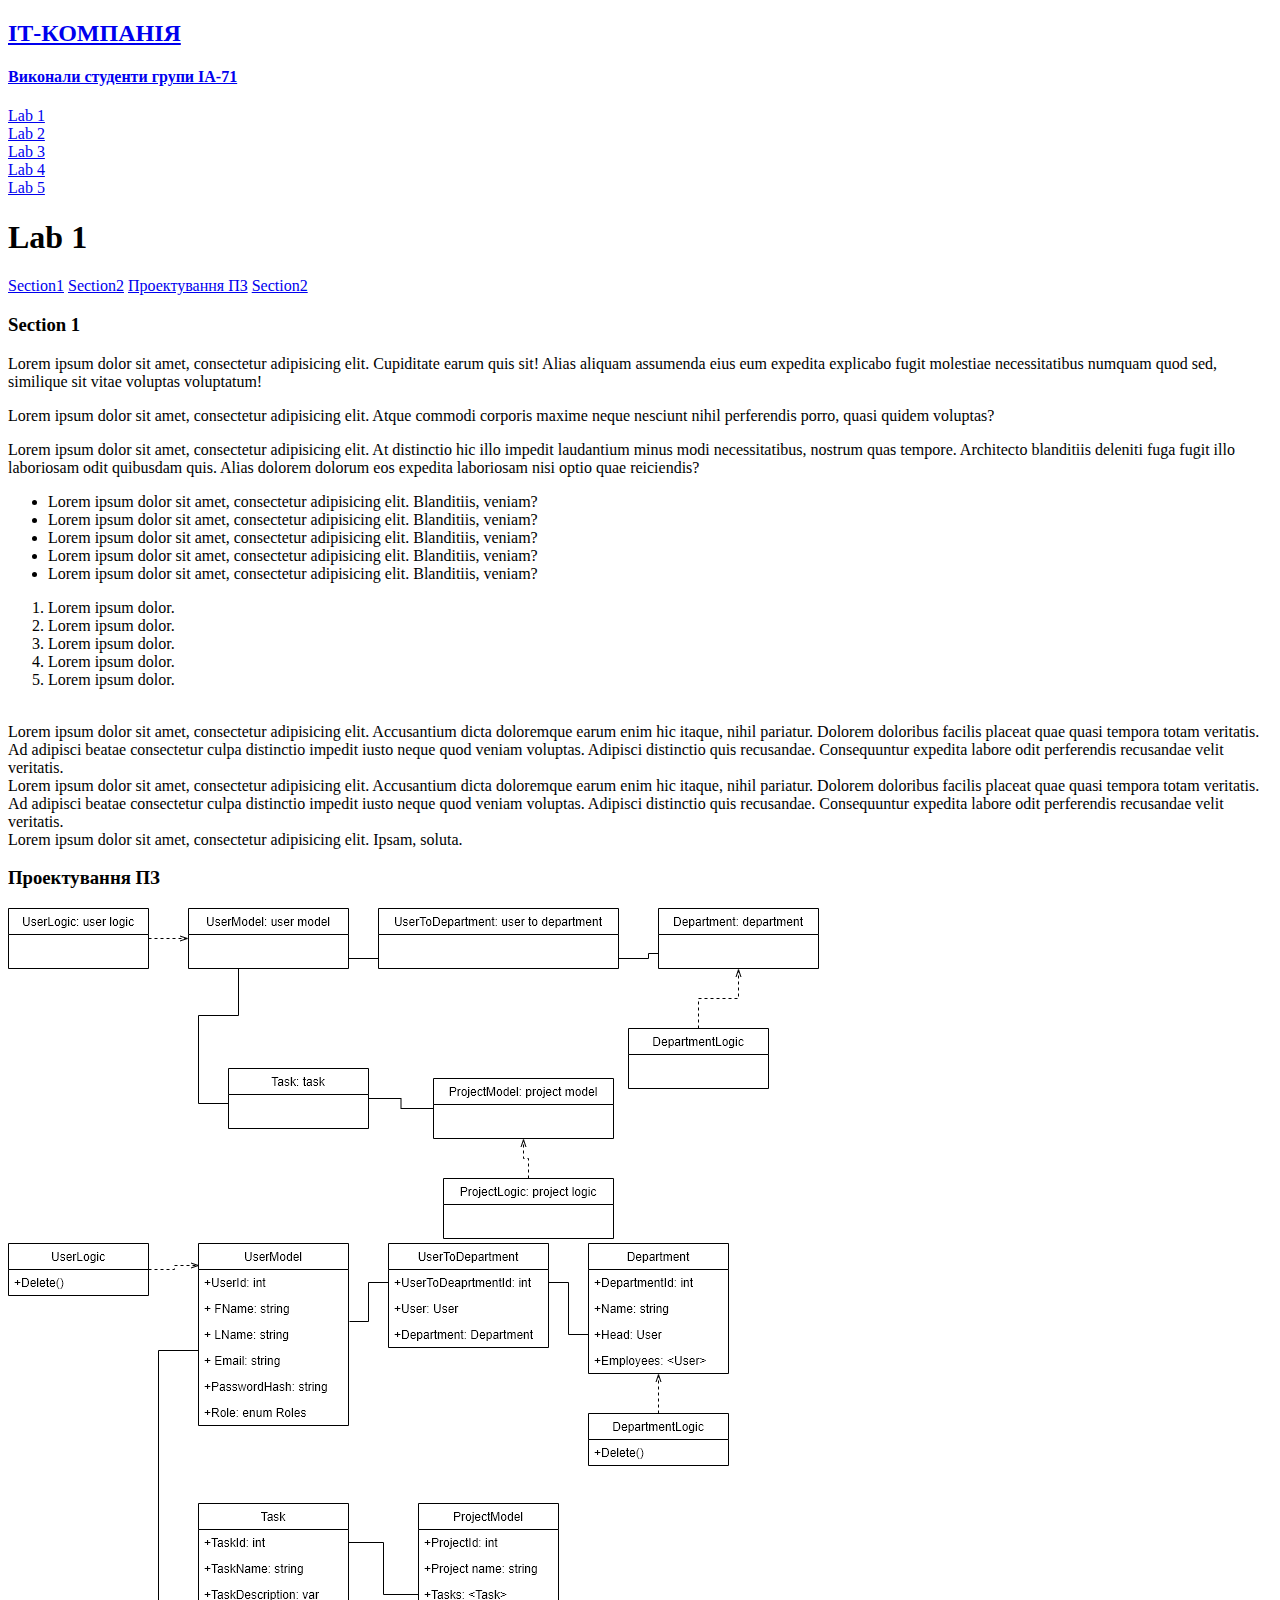
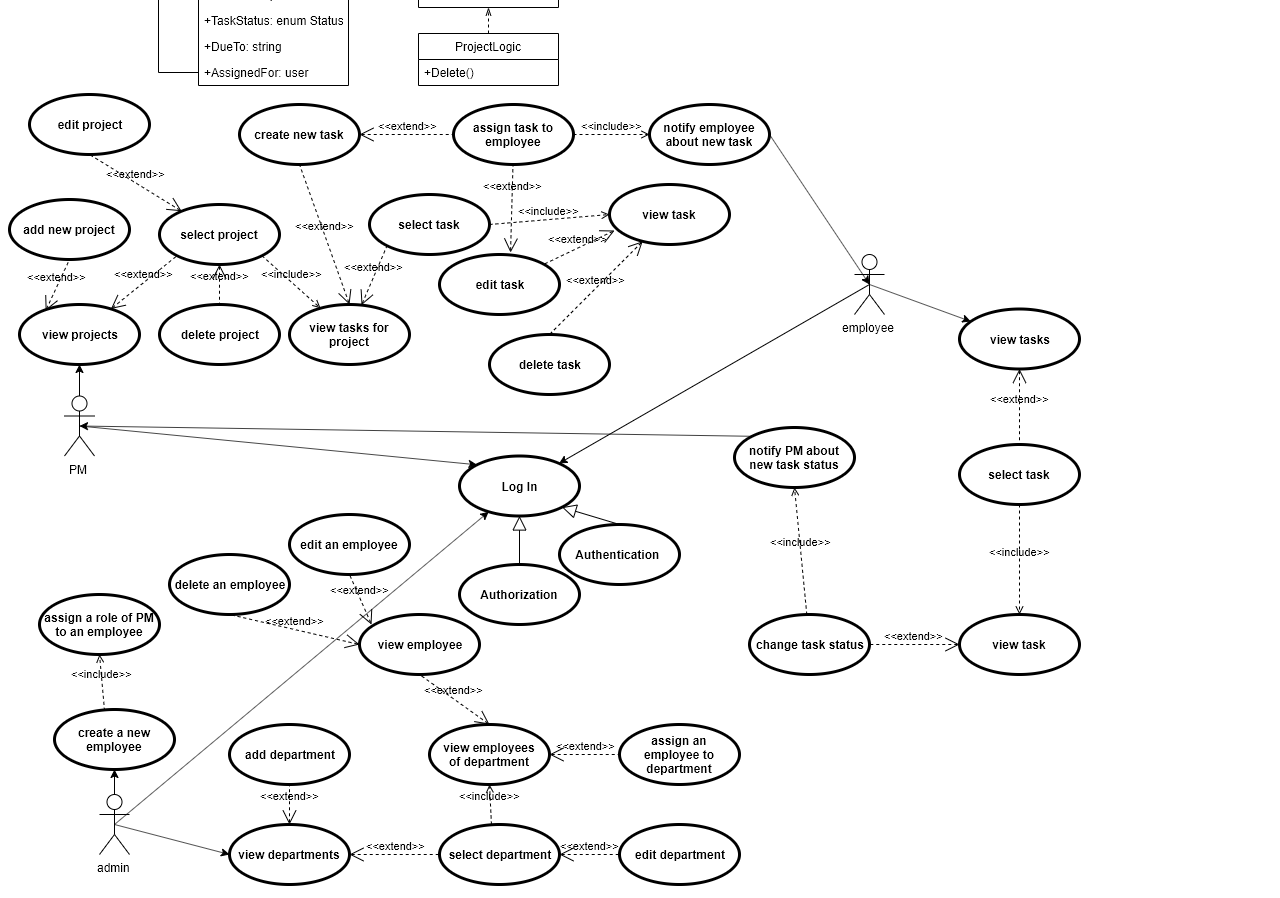
==== pages/lab1.html @ d864aa89 "add authors and diagrams" ====
<!doctype html>
<html lang="en">
<head>
    <!-- Required meta tags -->
    <meta charset="utf-8">
    <meta name="viewport" content="width=device-width, initial-scale=1">

    <!-- Bootstrap CSS -->
    <link href="https://cdn.jsdelivr.net/npm/bootstrap@5.0.0-beta1/dist/css/bootstrap.min.css" rel="stylesheet"
          integrity="sha384-giJF6kkoqNQ00vy+HMDP7azOuL0xtbfIcaT9wjKHr8RbDVddVHyTfAAsrekwKmP1" crossorigin="anonymous">

    <title>Zvit</title>
</head>
<body>
<section class="py-4">
    <a href="../index.html" class="text-dark text-decoration-none">
        <h2 class="text-center">ІТ-КОМПАНІЯ</h2>
        <h4 class="text-center">Виконали студенти групи IA-71</h4>
    </a>
    <div class="container mt-4 mb-5">
        <div class="row shadow-sm py-3">
            <div class="col-1 d-grid">
                <a href="lab1.html" class="btn btn-primary">Lab 1</a>
            </div>
            <div class="col-1 d-grid">
                <a href="lab2.html" class="btn btn-outline-primary">Lab 2</a>
            </div>
            <div class="col-1 d-grid">
                <a href="#" class="btn btn-outline-primary">Lab 3</a>
            </div>
            <div class="col-1 d-grid">
                <a href="#" class="btn btn-outline-primary">Lab 4</a>
            </div>
            <div class="col-1 d-grid">
                <a href="#" class="btn btn-outline-primary">Lab 5</a>
            </div>
        </div>
    </div>

    <h1 class="text-center">Lab 1</h1>

    <div class="container">
        <div class="d-flex align-items-start">
            <div class="nav flex-column nav-pills me-3 sticky-top py-3" id="v-pills-tab" role="tablist" aria-orientation="vertical">
                <a class="nav-link active" data-bs-toggle="pill" href="#section1">Section1</a>
                <a class="nav-link" data-bs-toggle="pill" href="#section2">Section2</a>
                <a class="nav-link" data-bs-toggle="pill" href="#section3">Проектування ПЗ</a>
                <a class="nav-link" data-bs-toggle="pill" href="#section4"></a>
                <a class="nav-link" data-bs-toggle="pill" href="#section5">Section2</a>
            </div>
            <div class="tab-content px-4">
                <div class="tab-pane fade show active" id="section1">
                    <h3 class="mb-3">Section 1</h3>
                    <p class="fw-bold mb-3">Lorem ipsum dolor sit amet, consectetur adipisicing elit. Cupiditate earum
                        quis
                        sit! Alias aliquam assumenda eius eum expedita explicabo fugit molestiae necessitatibus numquam
                        quod sed, similique sit vitae voluptas voluptatum!</p>

                    <p>Lorem ipsum dolor sit amet, consectetur adipisicing elit. Atque commodi corporis maxime neque
                        nesciunt nihil perferendis porro, quasi quidem voluptas?</p>

                    <p>Lorem ipsum dolor sit amet, consectetur adipisicing elit. At distinctio hic illo impedit
                        laudantium minus modi necessitatibus, nostrum quas tempore. Architecto blanditiis deleniti fuga
                        fugit illo laboriosam odit quibusdam quis. Alias dolorem dolorum eos expedita laboriosam nisi
                        optio quae reiciendis?</p>

                    <ul>
                        <li>Lorem ipsum dolor sit amet, consectetur adipisicing elit. Blanditiis, veniam?</li>
                        <li>Lorem ipsum dolor sit amet, consectetur adipisicing elit. Blanditiis, veniam?</li>
                        <li>Lorem ipsum dolor sit amet, consectetur adipisicing elit. Blanditiis, veniam?</li>
                        <li>Lorem ipsum dolor sit amet, consectetur adipisicing elit. Blanditiis, veniam?</li>
                        <li>Lorem ipsum dolor sit amet, consectetur adipisicing elit. Blanditiis, veniam?</li>
                    </ul>

                    <ol>
                        <li>Lorem ipsum dolor.</li>
                        <li>Lorem ipsum dolor.</li>
                        <li>Lorem ipsum dolor.</li>
                        <li>Lorem ipsum dolor.</li>
                        <li>Lorem ipsum dolor.</li>
                    </ol>

                    <div class="mb-3">
                        <img class="img-fluid" src="https://source.unsplash.com/random" alt="">
                    </div>

                    <div class="row">
                        <div class="col">
                            Lorem ipsum dolor sit amet, consectetur adipisicing elit. Accusantium dicta doloremque earum
                            enim hic itaque, nihil pariatur. Dolorem doloribus facilis placeat quae quasi tempora totam
                            veritatis. Ad adipisci beatae consectetur culpa distinctio impedit iusto neque quod veniam
                            voluptas. Adipisci distinctio quis recusandae. Consequuntur expedita labore odit perferendis
                            recusandae velit veritatis.
                        </div>
                        <div class="col">
                            Lorem ipsum dolor sit amet, consectetur adipisicing elit. Accusantium dicta doloremque earum
                            enim hic itaque, nihil pariatur. Dolorem doloribus facilis placeat quae quasi tempora totam
                            veritatis. Ad adipisci beatae consectetur culpa distinctio impedit iusto neque quod veniam
                            voluptas. Adipisci distinctio quis recusandae. Consequuntur expedita labore odit perferendis
                            recusandae velit veritatis.
                        </div>
                    </div>

                </div>
                <div class="tab-pane fade" id="section2">
                    Lorem ipsum dolor sit amet, consectetur adipisicing elit. Ipsam, soluta.
                </div>
                <div class="tab-pane fade" id="section3">
                    <h3 class="mb-3">Проектування ПЗ</h3>
                    <img src="../images/objects.png" class="img-fluid" alt="Responsive image">
                    <img src="../images/classes.png" class="img-fluid" alt="Responsive image">
                    <img src="../images/use_case.png" class="img-fluid" alt="Responsive image">
                </div>
            </div>
        </div>
    </div>
</section>

<!-- Optional JavaScript; choose one of the two! -->

<!-- Option 1: Bootstrap Bundle with Popper -->
<script src="https://cdn.jsdelivr.net/npm/bootstrap@5.0.0-beta1/dist/js/bootstrap.bundle.min.js"
        integrity="sha384-ygbV9kiqUc6oa4msXn9868pTtWMgiQaeYH7/t7LECLbyPA2x65Kgf80OJFdroafW"
        crossorigin="anonymous"></script>

<!-- Option 2: Separate Popper and Bootstrap JS -->
<!--
<script src="https://cdn.jsdelivr.net/npm/@popperjs/core@2.5.4/dist/umd/popper.min.js" integrity="sha384-q2kxQ16AaE6UbzuKqyBE9/u/KzioAlnx2maXQHiDX9d4/zp8Ok3f+M7DPm+Ib6IU" crossorigin="anonymous"></script>
<script src="https://cdn.jsdelivr.net/npm/bootstrap@5.0.0-beta1/dist/js/bootstrap.min.js" integrity="sha384-pQQkAEnwaBkjpqZ8RU1fF1AKtTcHJwFl3pblpTlHXybJjHpMYo79HY3hIi4NKxyj" crossorigin="anonymous"></script>
-->
</body>
</html>
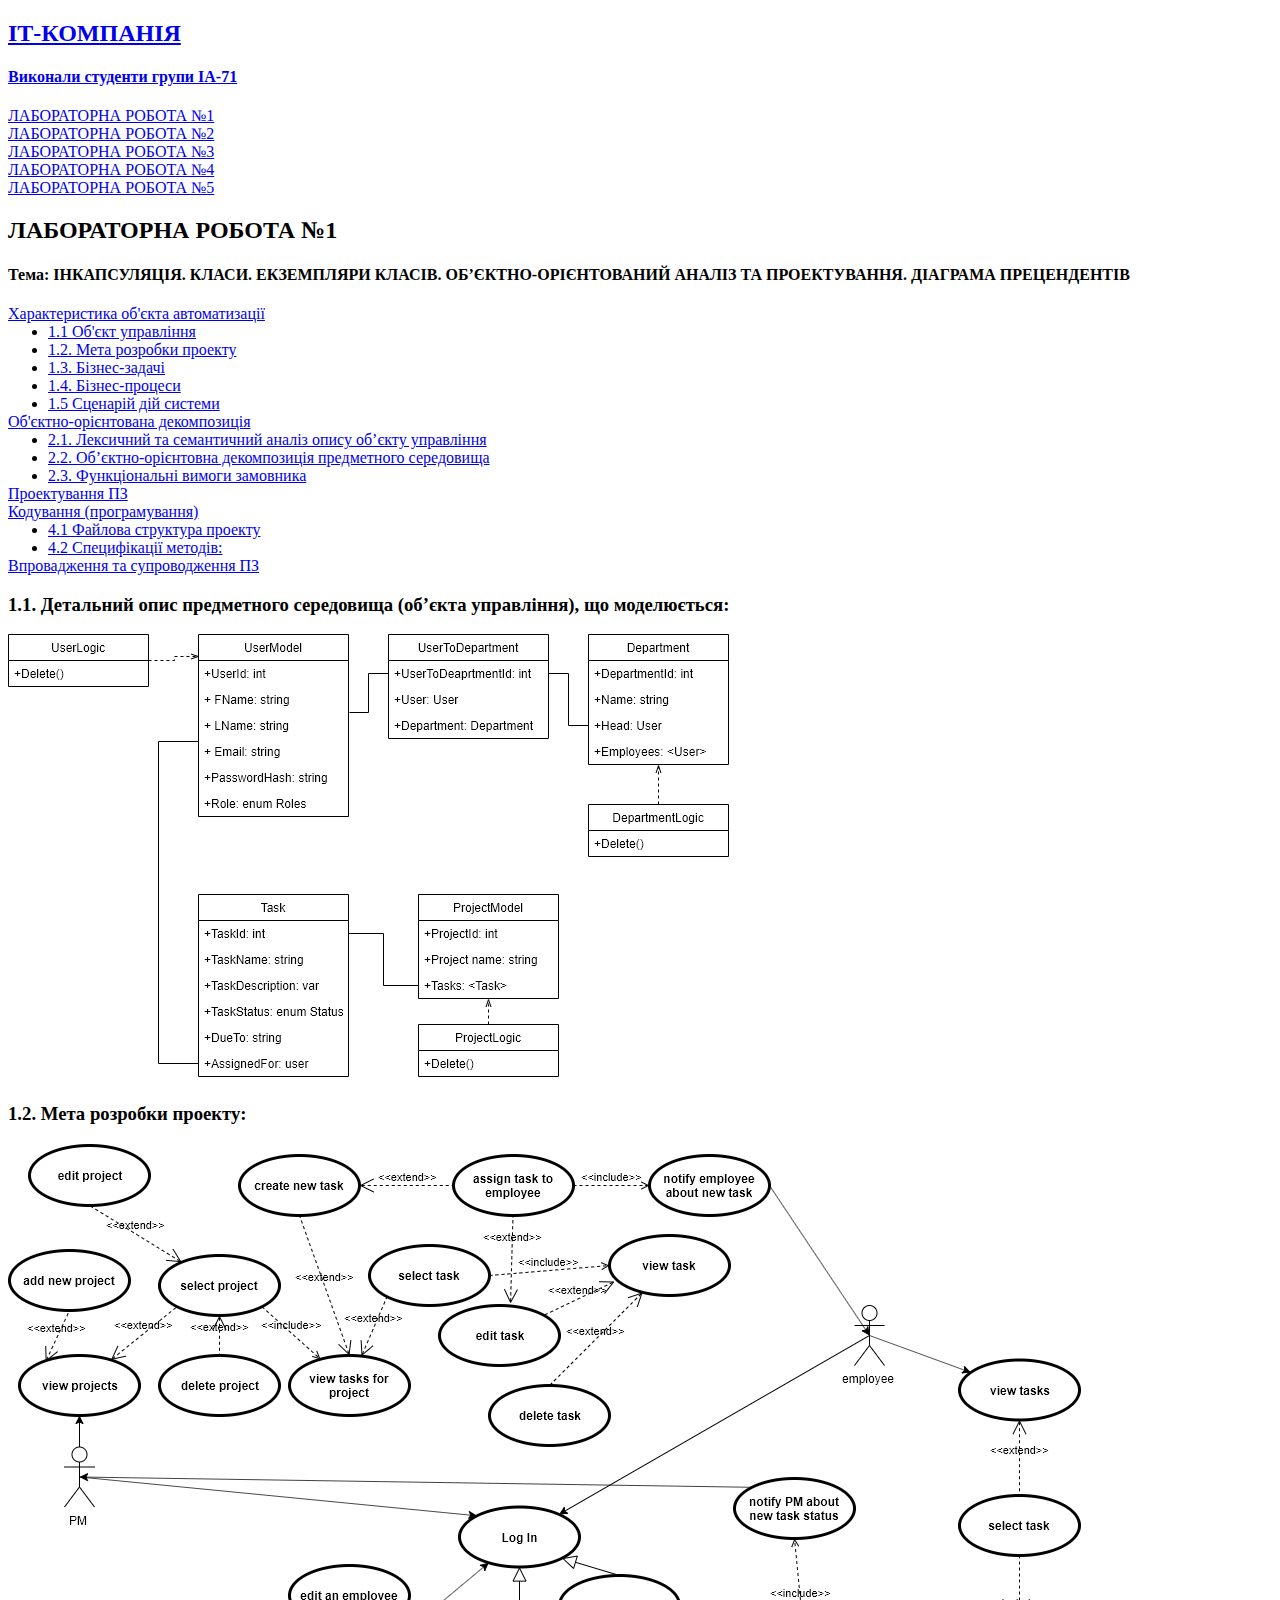
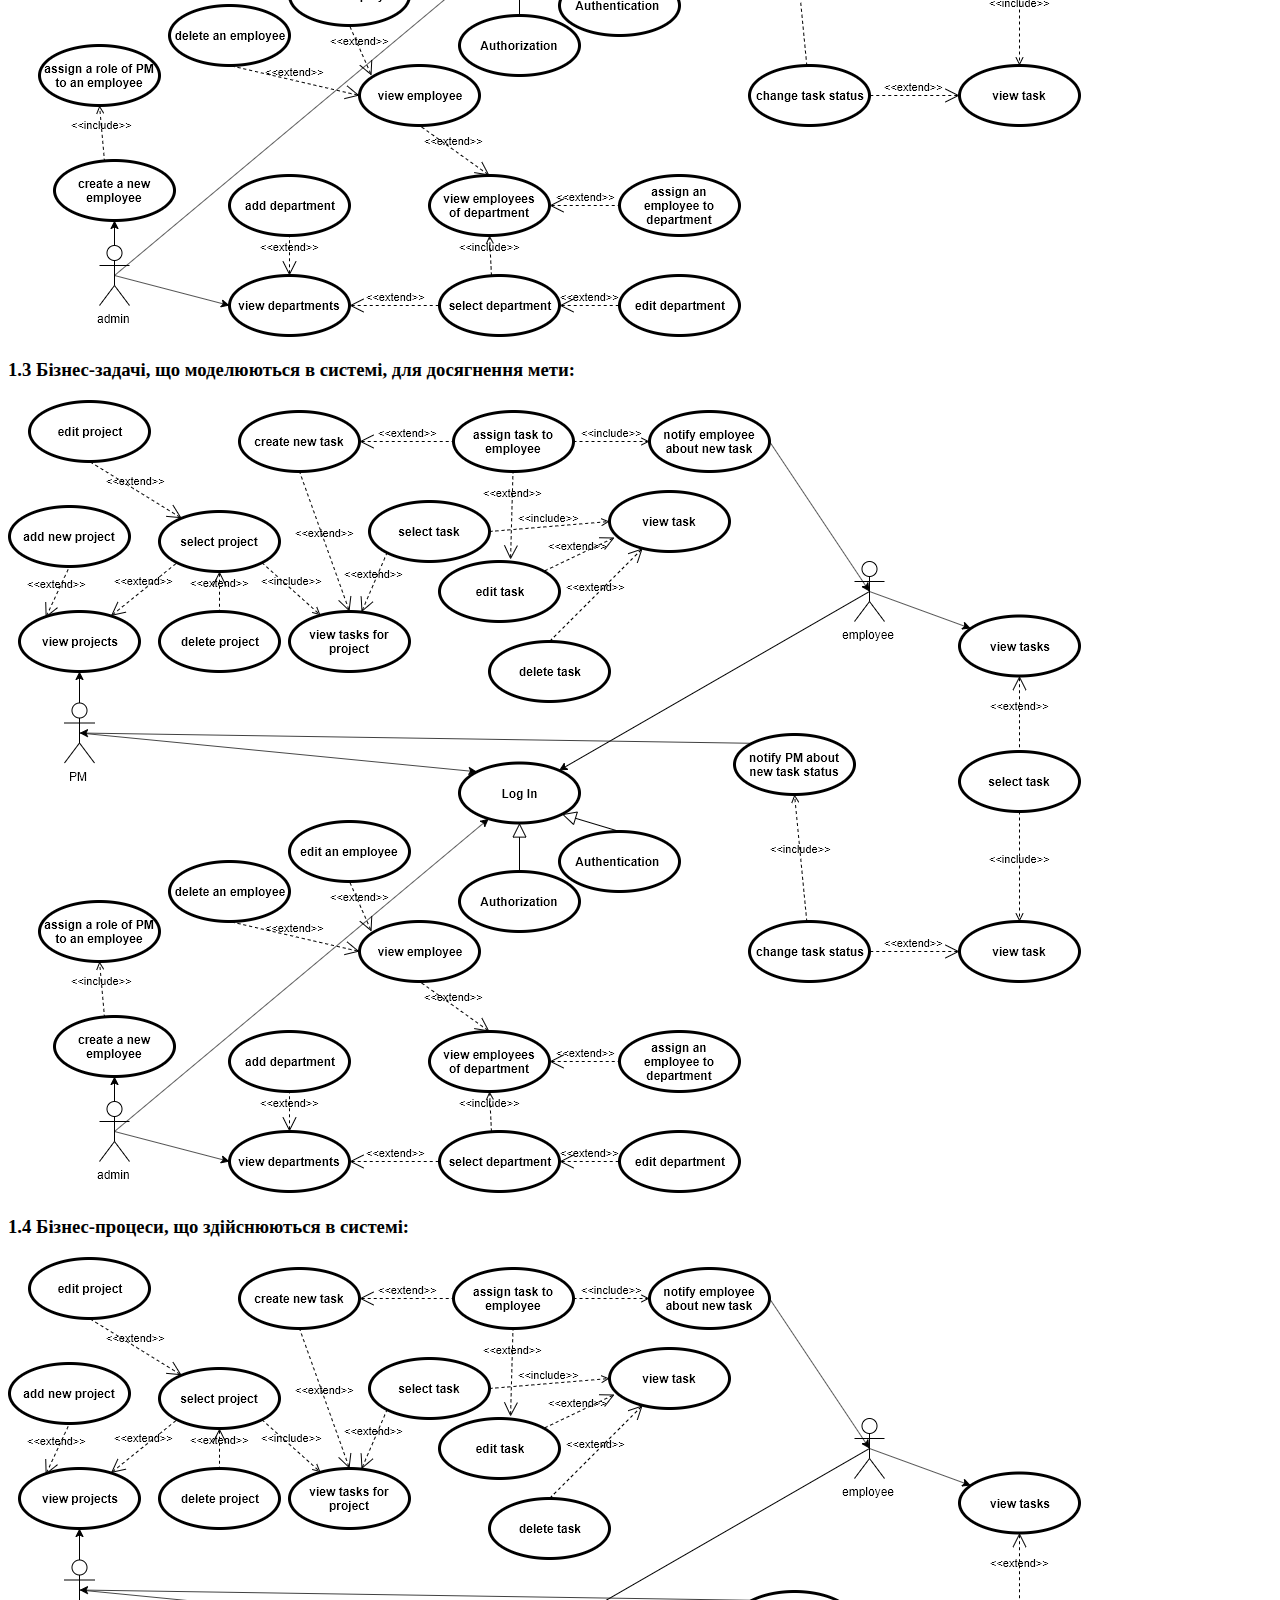
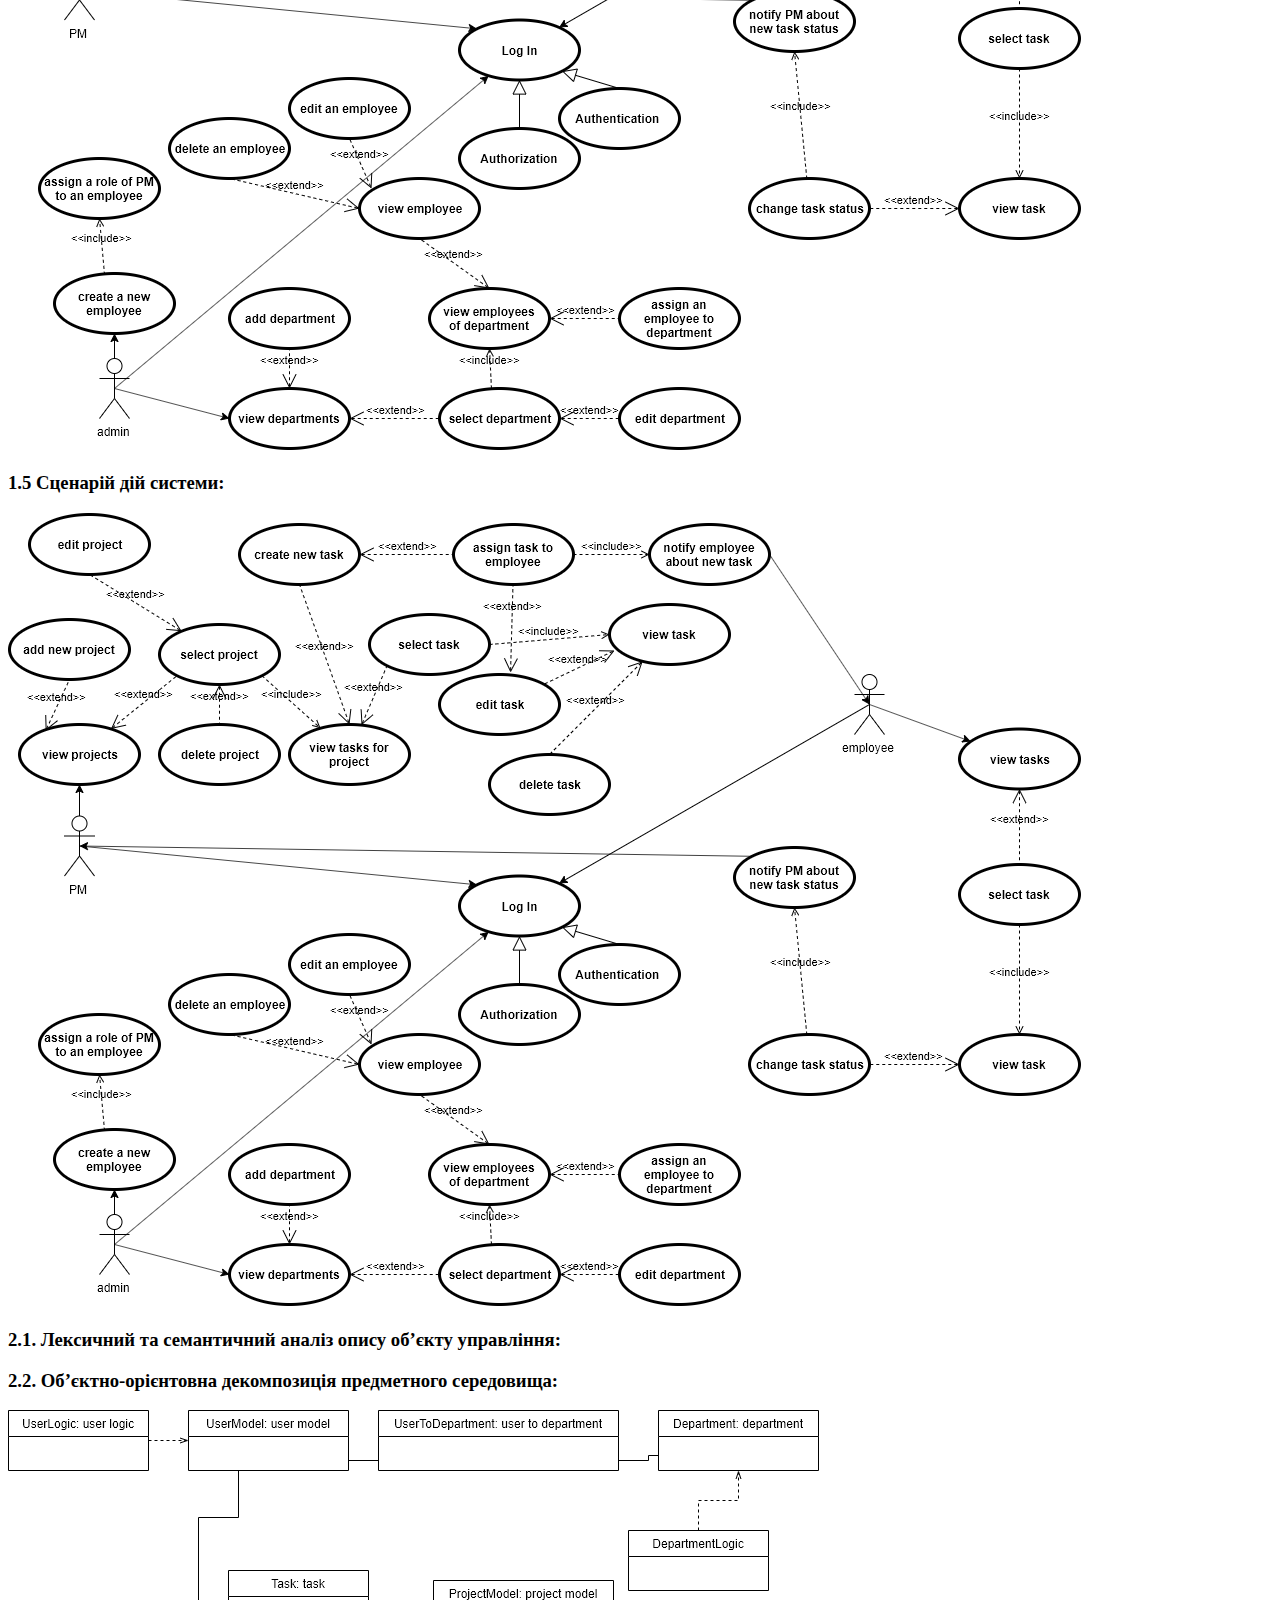
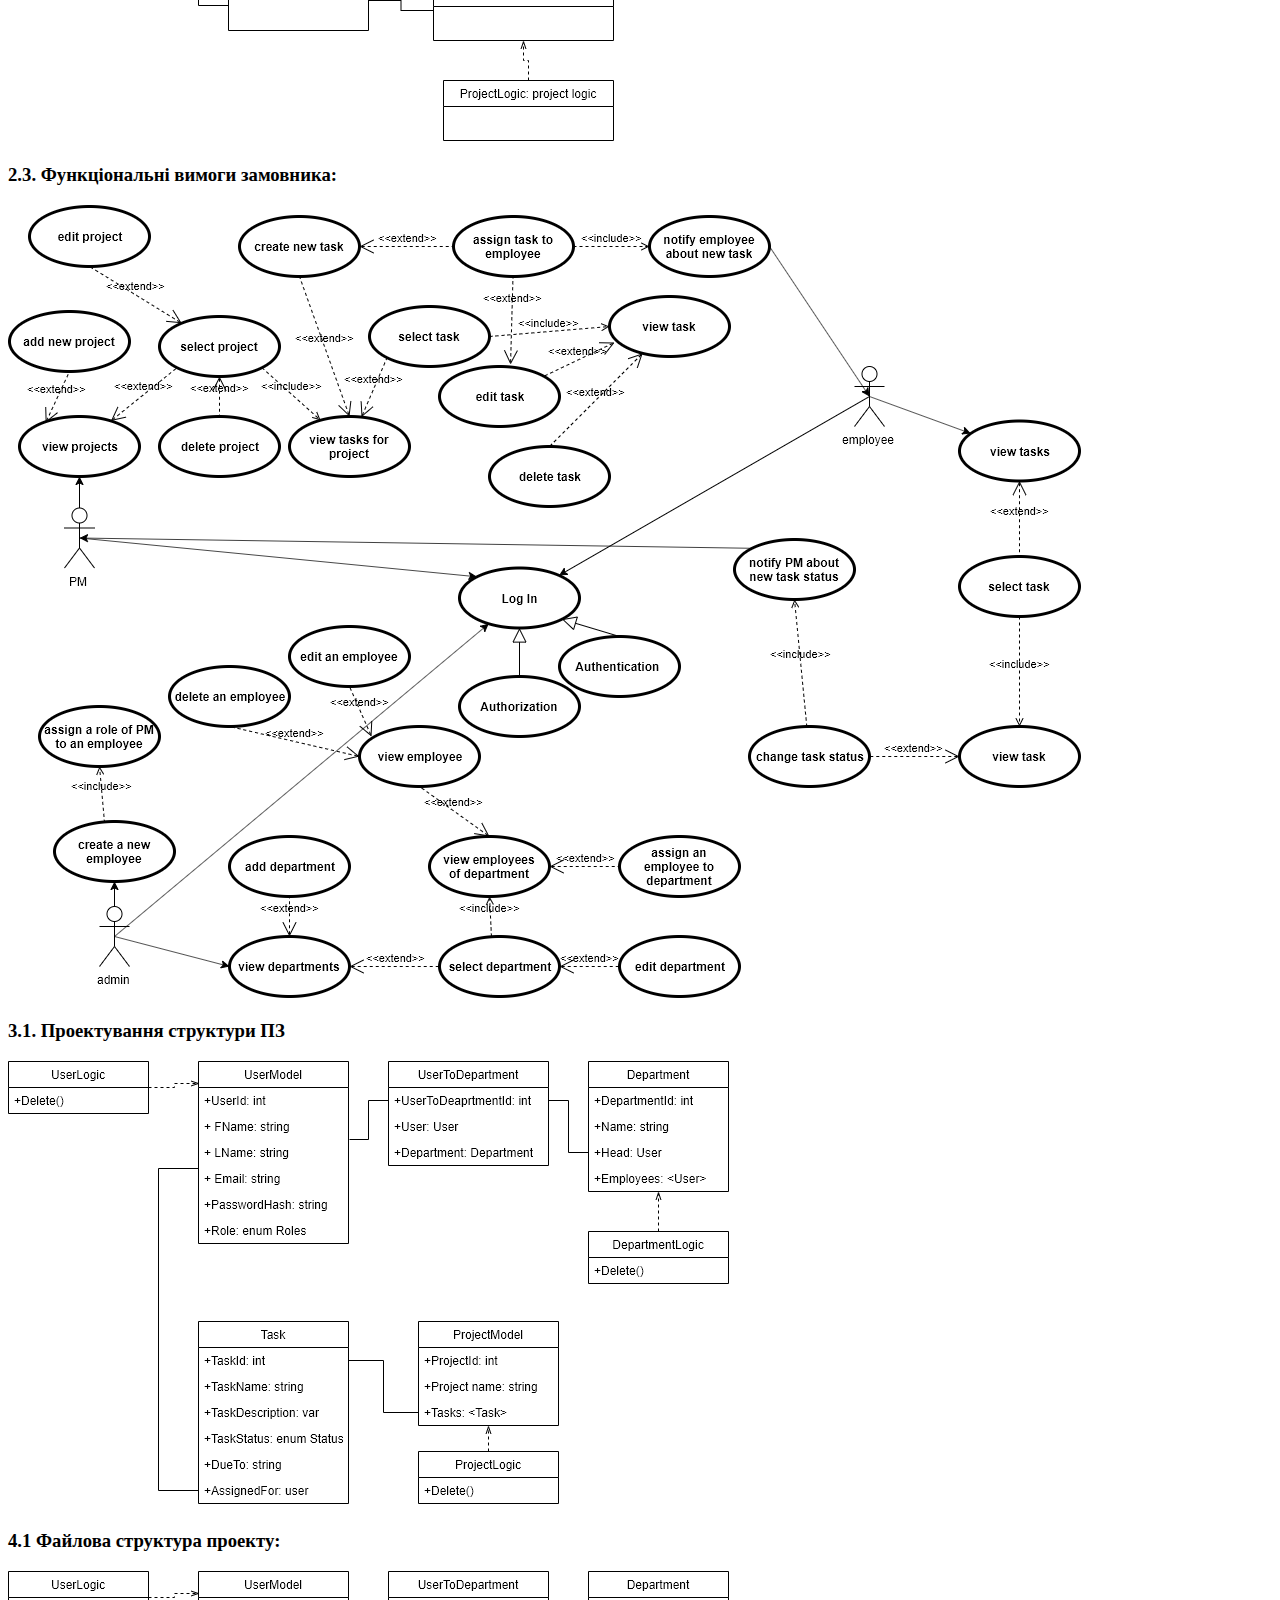
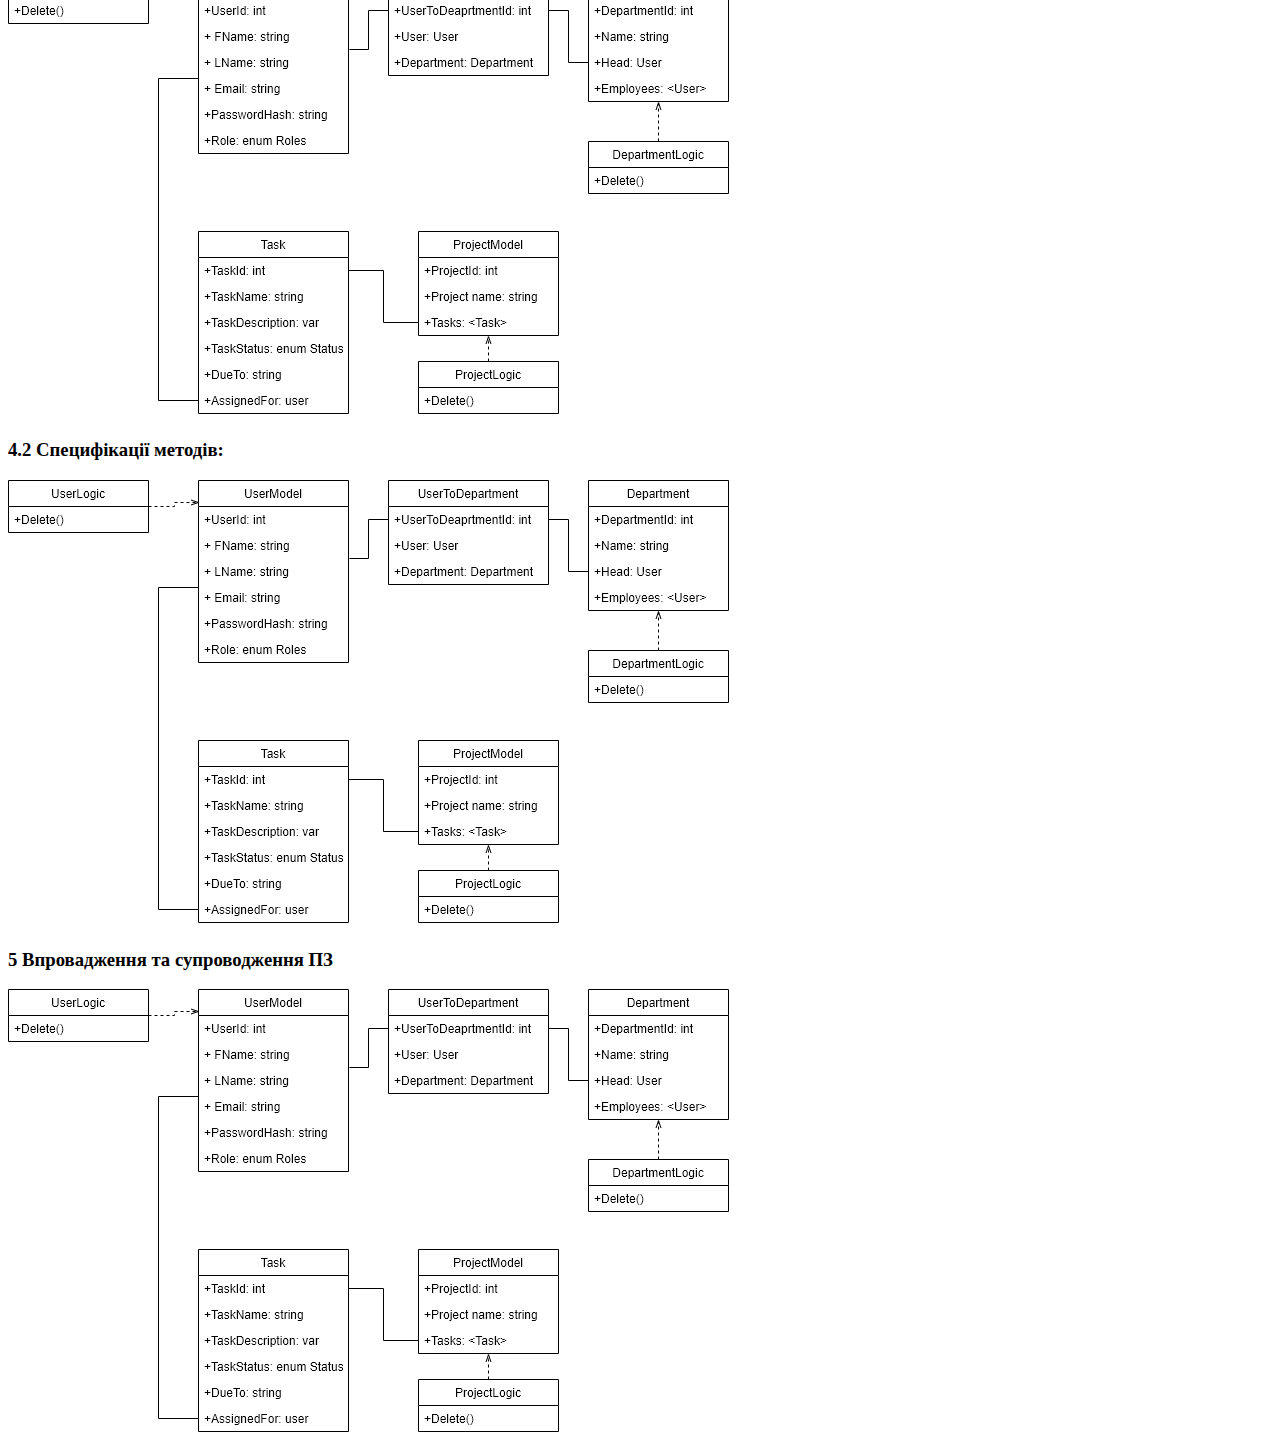
==== commit ff9b4dce: "add page structure for lab 1" ====
--- a/pages/lab1.html
+++ b/pages/lab1.html
@@ -19,99 +19,139 @@
     </a>
     <div class="container mt-4 mb-5">
         <div class="row shadow-sm py-3">
-            <div class="col-1 d-grid">
-                <a href="lab1.html" class="btn btn-primary">Lab 1</a>
+            <div class="col-2 d-grid">
+                <a href="lab1.html" class="btn btn-primary">ЛАБОРАТОРНА РОБОТА №1</a>
             </div>
-            <div class="col-1 d-grid">
-                <a href="lab2.html" class="btn btn-outline-primary">Lab 2</a>
+            <div class="col-2 d-grid">
+                <a href="lab2.html" class="btn btn-outline-primary">ЛАБОРАТОРНА РОБОТА №2</a>
             </div>
-            <div class="col-1 d-grid">
-                <a href="#" class="btn btn-outline-primary">Lab 3</a>
+            <div class="col-2 d-grid">
+                <a href="#" class="btn btn-outline-primary">ЛАБОРАТОРНА РОБОТА №3</a>
             </div>
-            <div class="col-1 d-grid">
-                <a href="#" class="btn btn-outline-primary">Lab 4</a>
+            <div class="col-2 d-grid">
+                <a href="#" class="btn btn-outline-primary">ЛАБОРАТОРНА РОБОТА №4</a>
             </div>
-            <div class="col-1 d-grid">
-                <a href="#" class="btn btn-outline-primary">Lab 5</a>
+            <div class="col-2 d-grid">
+                <a href="#" class="btn btn-outline-primary">ЛАБОРАТОРНА РОБОТА №5</a>
             </div>
         </div>
     </div>
 
-    <h1 class="text-center">Lab 1</h1>
+    <h2 class="text-center">ЛАБОРАТОРНА РОБОТА №1</h2>
+    <h4 class="text-center">Тема: ІНКАПСУЛЯЦІЯ. КЛАСИ. ЕКЗЕМПЛЯРИ КЛАСІВ. ОБ’ЄКТНО-ОРІЄНТОВАНИЙ АНАЛІЗ ТА ПРОЕКТУВАННЯ. ДІАГРАМА ПРЕЦЕНДЕНТІВ</h4>
 
     <div class="container">
-        <div class="d-flex align-items-start">
-            <div class="nav flex-column nav-pills me-3 sticky-top py-3" id="v-pills-tab" role="tablist" aria-orientation="vertical">
-                <a class="nav-link active" data-bs-toggle="pill" href="#section1">Section1</a>
-                <a class="nav-link" data-bs-toggle="pill" href="#section2">Section2</a>
-                <a class="nav-link" data-bs-toggle="pill" href="#section3">Проектування ПЗ</a>
-                <a class="nav-link" data-bs-toggle="pill" href="#section4"></a>
-                <a class="nav-link" data-bs-toggle="pill" href="#section5">Section2</a>
-            </div>
-            <div class="tab-content px-4">
-                <div class="tab-pane fade show active" id="section1">
-                    <h3 class="mb-3">Section 1</h3>
-                    <p class="fw-bold mb-3">Lorem ipsum dolor sit amet, consectetur adipisicing elit. Cupiditate earum
-                        quis
-                        sit! Alias aliquam assumenda eius eum expedita explicabo fugit molestiae necessitatibus numquam
-                        quod sed, similique sit vitae voluptas voluptatum!</p>
-
-                    <p>Lorem ipsum dolor sit amet, consectetur adipisicing elit. Atque commodi corporis maxime neque
-                        nesciunt nihil perferendis porro, quasi quidem voluptas?</p>
-
-                    <p>Lorem ipsum dolor sit amet, consectetur adipisicing elit. At distinctio hic illo impedit
-                        laudantium minus modi necessitatibus, nostrum quas tempore. Architecto blanditiis deleniti fuga
-                        fugit illo laboriosam odit quibusdam quis. Alias dolorem dolorum eos expedita laboriosam nisi
-                        optio quae reiciendis?</p>
-
-                    <ul>
-                        <li>Lorem ipsum dolor sit amet, consectetur adipisicing elit. Blanditiis, veniam?</li>
-                        <li>Lorem ipsum dolor sit amet, consectetur adipisicing elit. Blanditiis, veniam?</li>
-                        <li>Lorem ipsum dolor sit amet, consectetur adipisicing elit. Blanditiis, veniam?</li>
-                        <li>Lorem ipsum dolor sit amet, consectetur adipisicing elit. Blanditiis, veniam?</li>
-                        <li>Lorem ipsum dolor sit amet, consectetur adipisicing elit. Blanditiis, veniam?</li>
-                    </ul>
-
-                    <ol>
-                        <li>Lorem ipsum dolor.</li>
-                        <li>Lorem ipsum dolor.</li>
-                        <li>Lorem ipsum dolor.</li>
-                        <li>Lorem ipsum dolor.</li>
-                        <li>Lorem ipsum dolor.</li>
-                    </ol>
-
-                    <div class="mb-3">
-                        <img class="img-fluid" src="https://source.unsplash.com/random" alt="">
+        <div>
+            <div class="row">
+                <div class="col-4">
+                    <div class="nav  nav-pills me-3 sticky-top py-3" id="v-pills-tab" role="tablist" aria-orientation="vertical">
+                        <ul class="nav nav-pills"></ul>
+                            <li class="nav-item dropdown">
+                                <a class="nav-link dropdown-toggle" data-bs-toggle="dropdown" href="#" role="button" aria-expanded="false">Характеристика об'єкта автоматизації</a>
+                                <ul class="dropdown-menu" style="margin: 0px;">
+                                    <li class="nav-item">
+                                        <a class="dropdown-item nav-link" data-bs-toggle="pill" href="#section11">1.1 Об'єкт управління</a>
+                                    </li>
+                                    <li class="nav-item">
+                                        <a class="dropdown-item nav-link" data-bs-toggle="pill" href="#section12">1.2. Мета розробки проекту </a>
+                                    </li>
+                                    <li class="nav-item">
+                                        <a class="dropdown-item nav-link" data-bs-toggle="pill" href="#section13">1.3. Бізнес-задачі</a>
+                                    </li>
+                                    <li class="nav-item">
+                                        <a class="dropdown-item nav-link" data-bs-toggle="pill" href="#section14">1.4. Бізнес-процеси</a>
+                                    </li>
+                                    <li class="nav-item">
+                                        <a class="dropdown-item nav-link" data-bs-toggle="pill" href="#section14">1.5 Сценарій дій системи</a>
+                                    </li>
+                                </ul>
+                            </li>
+                            <li class="nav-item dropdown">
+                                <a class="nav-link dropdown-toggle" data-bs-toggle="dropdown" href="#" role="button" aria-expanded="false">Об'єктно-орієнтована декомпозиція</a>
+                                <ul class="dropdown-menu" style="margin: 0px;">
+                                    <li class="nav-item">
+                                        <a class="dropdown-item nav-link" data-bs-toggle="pill" href="#section11">2.1. Лексичний та семантичний аналіз опису об’єкту управління</a>
+                                    </li>
+                                    <li class="nav-item">
+                                        <a class="dropdown-item nav-link" data-bs-toggle="pill" href="#section12">2.2. Об’єктно-орієнтовна декомпозиція предметного середовища </a>
+                                    </li>
+                                    <li class="nav-item">
+                                        <a class="dropdown-item nav-link" data-bs-toggle="pill" href="#section13">2.3. Функціональні вимоги замовника</a>
+                                    </li>
+                                </ul>
+                            </li>
+                            <li class="nav-item">
+                                <a class="nav-link"  data-bs-toggle="pill" href="#section3">Проектування ПЗ</a>
+                            </li>
+                            <li class="nav-item dropdown">
+                                <a class="nav-link dropdown-toggle" data-bs-toggle="dropdown" href="#" role="button" aria-expanded="false">Кодування (програмування)</a>
+                                <ul class="dropdown-menu" style="margin: 0px;">
+                                    <li class="nav-item">
+                                        <a class="dropdown-item nav-link" data-bs-toggle="pill" href="#section11">4.1 Файлова структура проекту</a>
+                                    </li>
+                                    <li class="nav-item">
+                                        <a class="dropdown-item nav-link" data-bs-toggle="pill" href="#section12">4.2 Специфікації методів: </a>
+                                    </li>
+                                </ul>
+                            </li>
+                            <li class="nav-item">
+                                <a class="nav-link" data-bs-toggle="pill" href="#section5">Впровадження та супроводження ПЗ</a>
+                            </li>
+                        </ul>
                     </div>
-
-                    <div class="row">
-                        <div class="col">
-                            Lorem ipsum dolor sit amet, consectetur adipisicing elit. Accusantium dicta doloremque earum
-                            enim hic itaque, nihil pariatur. Dolorem doloribus facilis placeat quae quasi tempora totam
-                            veritatis. Ad adipisci beatae consectetur culpa distinctio impedit iusto neque quod veniam
-                            voluptas. Adipisci distinctio quis recusandae. Consequuntur expedita labore odit perferendis
-                            recusandae velit veritatis.
+                </div>
+                <div class="col col-8">
+                    <div class="tab-content px-4">
+                        <div class="tab-pane fade show active" id="section11">
+                            <h3 class="mb-3">1.1.	Детальний опис предметного середовища (об’єкта управління), що моделюється:</h3>
+                            <img src="../images/classes.png" class="img-fluid" alt="Responsive image">
+                        </div >
+                        <div class="tab-pane fade" id="section12">
+                            <h3 class="mb-3">1.2.	Мета розробки проекту:</h3>
+                            <img src="../images/use_case.png" class="img-fluid" alt="Responsive image">
                         </div>
-                        <div class="col">
-                            Lorem ipsum dolor sit amet, consectetur adipisicing elit. Accusantium dicta doloremque earum
-                            enim hic itaque, nihil pariatur. Dolorem doloribus facilis placeat quae quasi tempora totam
-                            veritatis. Ad adipisci beatae consectetur culpa distinctio impedit iusto neque quod veniam
-                            voluptas. Adipisci distinctio quis recusandae. Consequuntur expedita labore odit perferendis
-                            recusandae velit veritatis.
+                        <div class="tab-pane fade" id="section13">
+                            <h3 class="mb-3">1.3 Бізнес-задачі, що моделюються в системі, для досягнення мети:</h3>
+                            <img src="../images/use_case.png" class="img-fluid" alt="Responsive image">
+                        </div>
+                        <div class="tab-pane fade" id="section14">
+                            <h3 class="mb-3">1.4 Бізнес-процеси, що здійснюються в системі:</h3>
+                            <img src="../images/use_case.png" class="img-fluid" alt="Responsive image">
+                        </div>
+                        <div class="tab-pane fade" id="section15">
+                            <h3 class="mb-3">1.5 Сценарій дій системи:</h3>
+                            <img src="../images/use_case.png" class="img-fluid" alt="Responsive image">
+                        </div>
+                        <div class="tab-pane fade" id="section21">
+                            <h3 class="mb-3">2.1. Лексичний та семантичний аналіз опису об’єкту управління:</h3>
+                        </div>
+                        <div class="tab-pane fade" id="section22">
+                            <h3 class="mb-3">2.2. Об’єктно-орієнтовна декомпозиція предметного середовища:</h3>
+                            <img src="../images/objects.png" class="img-fluid" alt="Responsive image">
+                        </div>
+                        <div class="tab-pane fade" id="section23">
+                            <h3 class="mb-3">2.3. Функціональні вимоги замовника:</h3>
+                            <img src="../images/use_case.png" class="img-fluid" alt="Responsive image">
+                        </div>
+                        <div class="tab-pane fade" id="section3">
+                            <h3 class="mb-3">3.1. Проектування структури ПЗ</h3>
+                            <img src="../images/classes.png" class="img-fluid" alt="Responsive image">
+                        </div>
+                        <div class="tab-pane fade" id="section41">
+                            <h3 class="mb-3">4.1 Файлова структура проекту:</h3>
+                            <img src="../images/classes.png" class="img-fluid" alt="Responsive image">
+                        </div>
+                        <div class="tab-pane fade" id="section42">
+                            <h3 class="mb-3">4.2 Специфікації методів:</h3>
+                            <img src="../images/classes.png" class="img-fluid" alt="Responsive image">
+                        </div>
+                        <div class="tab-pane fade" id="section5">
+                            <h3 class="mb-3">5 Впровадження та супроводження ПЗ</h3>
+                            <img src="../images/classes.png" class="img-fluid" alt="Responsive image">
                         </div>
                     </div>
-
                 </div>
-                <div class="tab-pane fade" id="section2">
-                    Lorem ipsum dolor sit amet, consectetur adipisicing elit. Ipsam, soluta.
-                </div>
-                <div class="tab-pane fade" id="section3">
-                    <h3 class="mb-3">Проектування ПЗ</h3>
-                    <img src="../images/objects.png" class="img-fluid" alt="Responsive image">
-                    <img src="../images/classes.png" class="img-fluid" alt="Responsive image">
-                    <img src="../images/use_case.png" class="img-fluid" alt="Responsive image">
-                </div>
-            </div>
+              </div>
         </div>
     </div>
 </section>
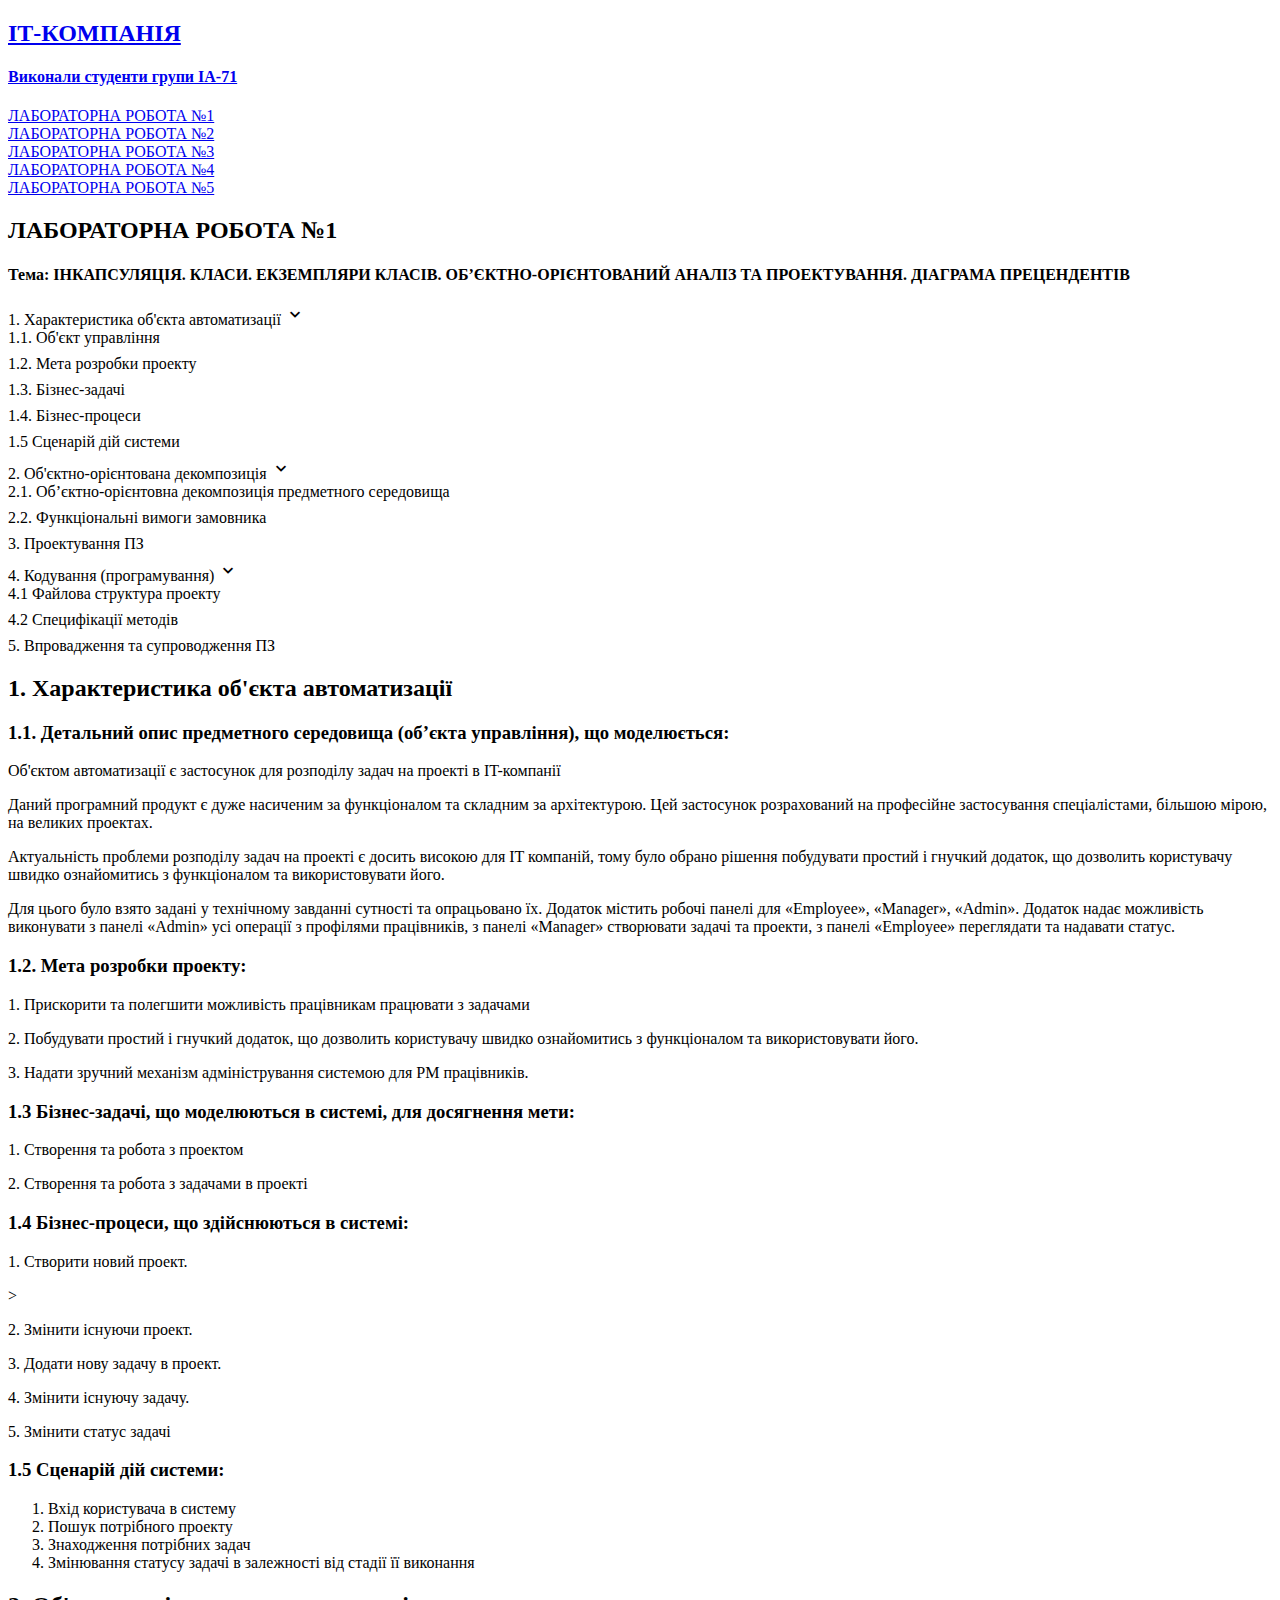
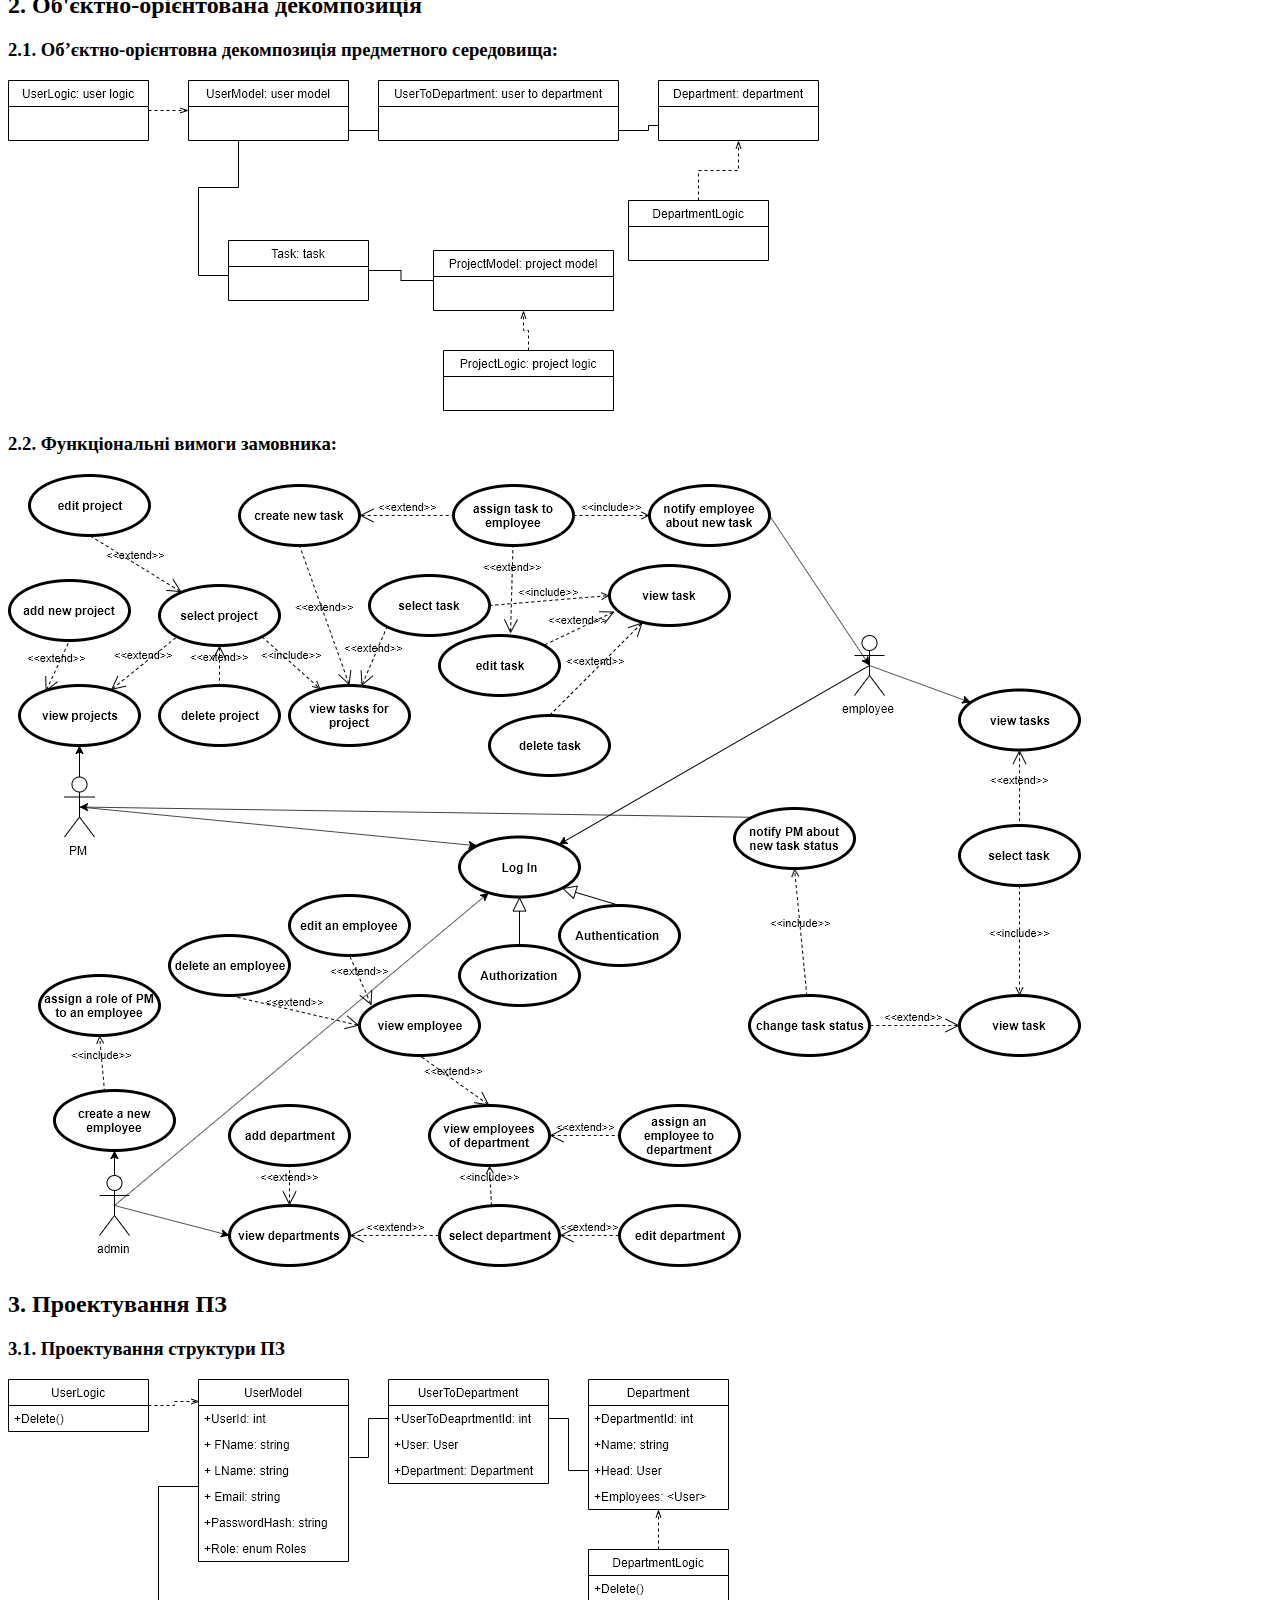
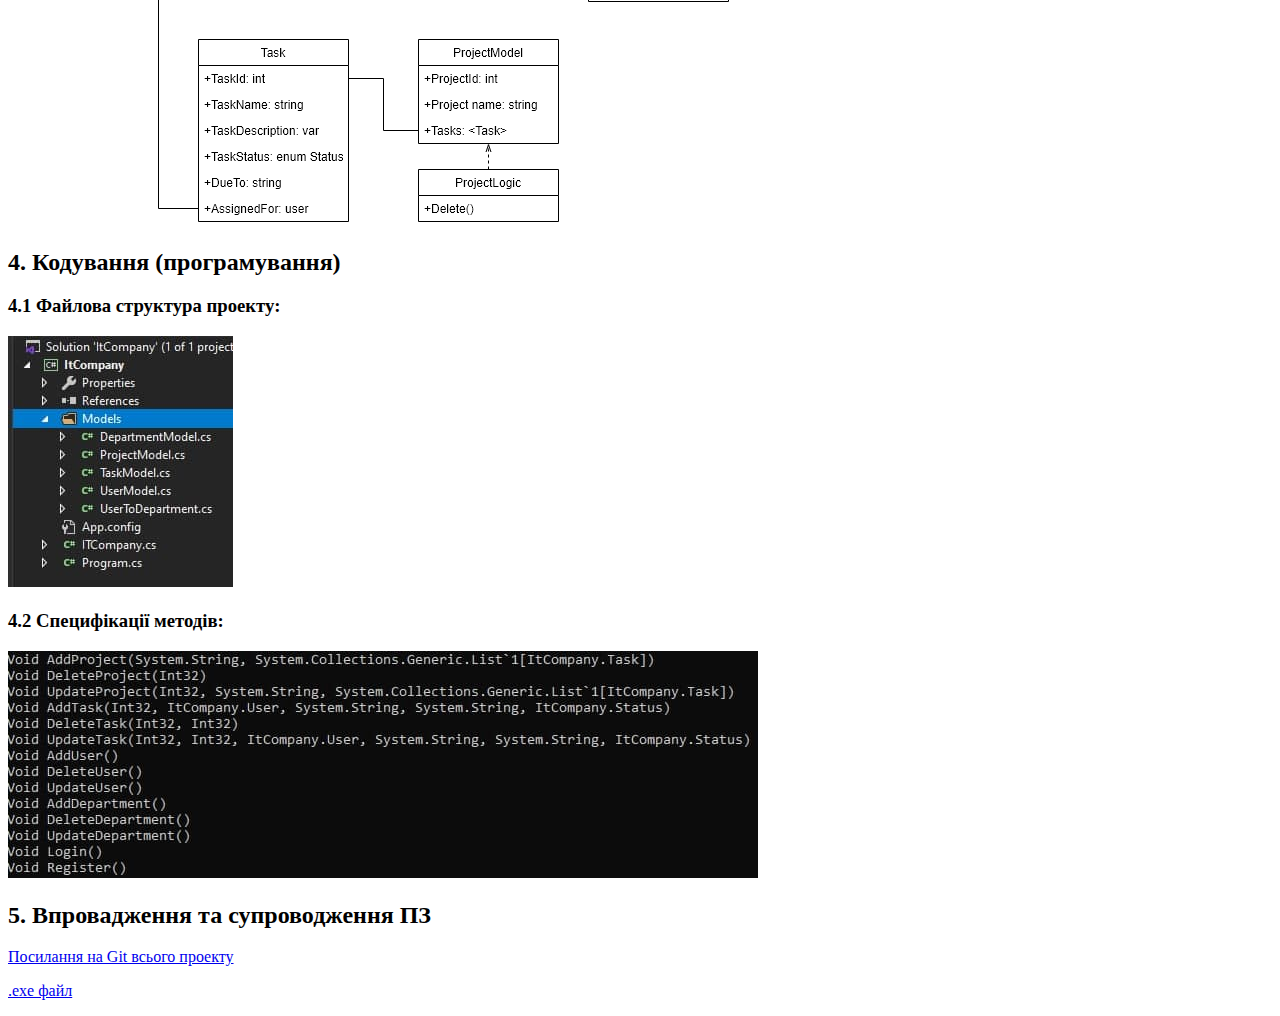
==== commit 095064a9: "lab2" ====
--- a/pages/lab1.html
+++ b/pages/lab1.html
@@ -8,6 +8,10 @@
     <!-- Bootstrap CSS -->
     <link href="https://cdn.jsdelivr.net/npm/bootstrap@5.0.0-beta1/dist/css/bootstrap.min.css" rel="stylesheet"
           integrity="sha384-giJF6kkoqNQ00vy+HMDP7azOuL0xtbfIcaT9wjKHr8RbDVddVHyTfAAsrekwKmP1" crossorigin="anonymous">
+    <link href="https://fonts.googleapis.com/icon?family=Material+Icons"
+          rel="stylesheet">
+
+    <link rel="stylesheet" href="../styles.css">
 
     <title>Zvit</title>
 </head>
@@ -40,118 +44,145 @@
     <h2 class="text-center">ЛАБОРАТОРНА РОБОТА №1</h2>
     <h4 class="text-center">Тема: ІНКАПСУЛЯЦІЯ. КЛАСИ. ЕКЗЕМПЛЯРИ КЛАСІВ. ОБ’ЄКТНО-ОРІЄНТОВАНИЙ АНАЛІЗ ТА ПРОЕКТУВАННЯ. ДІАГРАМА ПРЕЦЕНДЕНТІВ</h4>
 
-    <div class="container">
-        <div>
-            <div class="row">
-                <div class="col-4">
-                    <div class="nav  nav-pills me-3 sticky-top py-3" id="v-pills-tab" role="tablist" aria-orientation="vertical">
-                        <ul class="nav nav-pills"></ul>
-                            <li class="nav-item dropdown">
-                                <a class="nav-link dropdown-toggle" data-bs-toggle="dropdown" href="#" role="button" aria-expanded="false">Характеристика об'єкта автоматизації</a>
-                                <ul class="dropdown-menu" style="margin: 0px;">
-                                    <li class="nav-item">
-                                        <a class="dropdown-item nav-link" data-bs-toggle="pill" href="#section11">1.1 Об'єкт управління</a>
-                                    </li>
-                                    <li class="nav-item">
-                                        <a class="dropdown-item nav-link" data-bs-toggle="pill" href="#section12">1.2. Мета розробки проекту </a>
-                                    </li>
-                                    <li class="nav-item">
-                                        <a class="dropdown-item nav-link" data-bs-toggle="pill" href="#section13">1.3. Бізнес-задачі</a>
-                                    </li>
-                                    <li class="nav-item">
-                                        <a class="dropdown-item nav-link" data-bs-toggle="pill" href="#section14">1.4. Бізнес-процеси</a>
-                                    </li>
-                                    <li class="nav-item">
-                                        <a class="dropdown-item nav-link" data-bs-toggle="pill" href="#section14">1.5 Сценарій дій системи</a>
-                                    </li>
-                                </ul>
-                            </li>
-                            <li class="nav-item dropdown">
-                                <a class="nav-link dropdown-toggle" data-bs-toggle="dropdown" href="#" role="button" aria-expanded="false">Об'єктно-орієнтована декомпозиція</a>
-                                <ul class="dropdown-menu" style="margin: 0px;">
-                                    <li class="nav-item">
-                                        <a class="dropdown-item nav-link" data-bs-toggle="pill" href="#section11">2.1. Лексичний та семантичний аналіз опису об’єкту управління</a>
-                                    </li>
-                                    <li class="nav-item">
-                                        <a class="dropdown-item nav-link" data-bs-toggle="pill" href="#section12">2.2. Об’єктно-орієнтовна декомпозиція предметного середовища </a>
-                                    </li>
-                                    <li class="nav-item">
-                                        <a class="dropdown-item nav-link" data-bs-toggle="pill" href="#section13">2.3. Функціональні вимоги замовника</a>
-                                    </li>
-                                </ul>
-                            </li>
-                            <li class="nav-item">
-                                <a class="nav-link"  data-bs-toggle="pill" href="#section3">Проектування ПЗ</a>
-                            </li>
-                            <li class="nav-item dropdown">
-                                <a class="nav-link dropdown-toggle" data-bs-toggle="dropdown" href="#" role="button" aria-expanded="false">Кодування (програмування)</a>
-                                <ul class="dropdown-menu" style="margin: 0px;">
-                                    <li class="nav-item">
-                                        <a class="dropdown-item nav-link" data-bs-toggle="pill" href="#section11">4.1 Файлова структура проекту</a>
-                                    </li>
-                                    <li class="nav-item">
-                                        <a class="dropdown-item nav-link" data-bs-toggle="pill" href="#section12">4.2 Специфікації методів: </a>
-                                    </li>
-                                </ul>
-                            </li>
-                            <li class="nav-item">
-                                <a class="nav-link" data-bs-toggle="pill" href="#section5">Впровадження та супроводження ПЗ</a>
-                            </li>
-                        </ul>
-                    </div>
-                </div>
-                <div class="col col-8">
-                    <div class="tab-content px-4">
-                        <div class="tab-pane fade show active" id="section11">
-                            <h3 class="mb-3">1.1.	Детальний опис предметного середовища (об’єкта управління), що моделюється:</h3>
-                            <img src="../images/classes.png" class="img-fluid" alt="Responsive image">
-                        </div >
-                        <div class="tab-pane fade" id="section12">
-                            <h3 class="mb-3">1.2.	Мета розробки проекту:</h3>
-                            <img src="../images/use_case.png" class="img-fluid" alt="Responsive image">
-                        </div>
-                        <div class="tab-pane fade" id="section13">
-                            <h3 class="mb-3">1.3 Бізнес-задачі, що моделюються в системі, для досягнення мети:</h3>
-                            <img src="../images/use_case.png" class="img-fluid" alt="Responsive image">
-                        </div>
-                        <div class="tab-pane fade" id="section14">
-                            <h3 class="mb-3">1.4 Бізнес-процеси, що здійснюються в системі:</h3>
-                            <img src="../images/use_case.png" class="img-fluid" alt="Responsive image">
-                        </div>
-                        <div class="tab-pane fade" id="section15">
-                            <h3 class="mb-3">1.5 Сценарій дій системи:</h3>
-                            <img src="../images/use_case.png" class="img-fluid" alt="Responsive image">
-                        </div>
-                        <div class="tab-pane fade" id="section21">
-                            <h3 class="mb-3">2.1. Лексичний та семантичний аналіз опису об’єкту управління:</h3>
-                        </div>
-                        <div class="tab-pane fade" id="section22">
-                            <h3 class="mb-3">2.2. Об’єктно-орієнтовна декомпозиція предметного середовища:</h3>
-                            <img src="../images/objects.png" class="img-fluid" alt="Responsive image">
-                        </div>
-                        <div class="tab-pane fade" id="section23">
-                            <h3 class="mb-3">2.3. Функціональні вимоги замовника:</h3>
-                            <img src="../images/use_case.png" class="img-fluid" alt="Responsive image">
-                        </div>
-                        <div class="tab-pane fade" id="section3">
-                            <h3 class="mb-3">3.1. Проектування структури ПЗ</h3>
-                            <img src="../images/classes.png" class="img-fluid" alt="Responsive image">
-                        </div>
-                        <div class="tab-pane fade" id="section41">
-                            <h3 class="mb-3">4.1 Файлова структура проекту:</h3>
-                            <img src="../images/classes.png" class="img-fluid" alt="Responsive image">
-                        </div>
-                        <div class="tab-pane fade" id="section42">
-                            <h3 class="mb-3">4.2 Специфікації методів:</h3>
-                            <img src="../images/classes.png" class="img-fluid" alt="Responsive image">
-                        </div>
-                        <div class="tab-pane fade" id="section5">
-                            <h3 class="mb-3">5 Впровадження та супроводження ПЗ</h3>
-                            <img src="../images/classes.png" class="img-fluid" alt="Responsive image">
-                        </div>
-                    </div>
-                </div>
-              </div>
+    <div class="container py-5">
+        <div class="row">
+            <div class="nav col-3 flex-column">
+                <div class="section dropdown">
+                    <div class="title d-flex align-items-center">
+                        1. Характеристика об'єкта автоматизації
+                    </div>
+                    <div class="content collapse show ms-3">
+                        <div class="subSection">
+                            1.1. Об'єкт управління
+                        </div>
+                        <div class="subSection">
+                            1.2. Мета розробки проекту
+                        </div>
+                        <div class="subSection">
+                            1.3. Бізнес-задачі
+                        </div>
+                        <div class="subSection">
+                            1.4. Бізнес-процеси
+                        </div>
+                        <div class="subSection">
+                            1.5 Сценарій дій системи
+                        </div>
+                    </div>
+                </div>
+                <div class="section dropdown">
+                    <div class="title d-flex align-items-center">
+                        2. Об'єктно-орієнтована декомпозиція
+                    </div>
+                    <div class="content collapse ms-3">
+                        <div class="subSection">
+                            2.1. Об’єктно-орієнтовна декомпозиція предметного середовища
+                        </div>
+                        <div class="subSection">
+                            2.2. Функціональні вимоги замовника
+                        </div>
+                    </div>
+                </div>
+                <div class="section link">
+                    <div class="title d-flex align-items-center">
+                        3. Проектування ПЗ
+                    </div>
+                </div>
+                <div class="section dropdown">
+                    <div class="title d-flex align-items-center">
+                        4. Кодування (програмування)
+                    </div>
+                    <div class="content collapse ms-3">
+                        <div class="subSection">
+                            4.1 Файлова структура проекту
+                        </div>
+                        <div class="subSection">
+                            4.2 Специфікації методів
+                        </div>
+                    </div>
+                </div>
+                <div class="section link">
+                    <div class="title d-flex align-items-center">
+                        5. Впровадження та супроводження ПЗ
+                    </div>
+                </div>
+            </div>
+            <div class="main col px-4">
+                <div class="section collapse show">
+                    <h2 class="text-center">1. Характеристика об'єкта автоматизації</h2>
+                    <div class="subSection collapse show">
+                        <h3 class="mb-3">1.1.	Детальний опис предметного середовища (об’єкта управління), що моделюється:</h3>
+                        <p> Об'єктом автоматизації є застосунок для розподілу задач на проекті в IT-компанії</p>
+                        <p>Даний програмний продукт є дуже насиченим за функціоналом та складним за архітектурою. Цей застосунок розрахований на професійне застосування спеціалістами, більшою мірою, на великих проектах.</p>
+                        <p>Актуальність проблеми розподілу задач на проекті є досить високою для IT компаній, тому було обрано рішення побудувати простий і гнучкий додаток, що дозволить користувачу швидко ознайомитись з функціоналом та використовувати його.</p>
+                        <p>Для цього було взято задані у технічному завданні сутності та опрацьовано їх. Додаток містить робочі панелі для «Employee», «Manager», «Admin». Додаток надає можливість виконувати з панелі «Admin» усі операції з профілями працівників, з панелі «Manager» створювати задачі та проекти, з панелі «Employee» переглядати та надавати статус.</p>
+                    </div>
+                    <div class="subSection collapse">
+                        <h3 class="mb-3">1.2.	Мета розробки проекту:</h3>
+                             <p> 1. Прискорити та полегшити можливість працівникам працювати з задачами</p>    
+                             <p> 2. Побудувати простий і гнучкий додаток, що дозволить користувачу швидко ознайомитись з функціоналом та використовувати його.</p>           
+                            <p>  3. Надати зручний механізм адміністрування системою для PM працівників.</p>
+                            </div>
+                    <div class="subSection collapse">
+                        <h3 class="mb-3">1.3 Бізнес-задачі, що моделюються в системі, для досягнення мети:</h3>
+                        <p> 1. Створення та робота з проектом</p>
+                        <p> 2. Створення та робота з задачами в проекті</p>
+                       
+                    </div>
+                    <div class="subSection collapse">
+                        <h3 class="mb-3">1.4 Бізнес-процеси, що здійснюються в системі:</h3>
+                        <p> 1. Створити новий проект.</p>>
+                        <p> 2. Змінити існуючи проект.</p>
+                        <p> 3. Додати нову задачу в проект.</p>
+                        <p> 4. Змінити існуючу задачу.</p>
+                        <p> 5. Змінити статус задачі</p>
+                    </div>
+                    <div class="subSection collapse">
+                        <h3 class="mb-3">1.5 Сценарій дій системи:</h3>
+                        <ol>
+                            <li>Вхід користувача в систему</li>
+                            <li>Пошук потрібного проекту</li>
+                            <li>Знаходження потрібних задач</li>
+                            <li>Змінювання статусу задачі в залежності від стадії її виконання</li>
+                        </ol>
+                    </div>
+                </div>
+                <div class="section collapse">
+                    <h2 class="text-center">2. Об'єктно-орієнтована декомпозиція</h2>
+                    <div class="subSection collapse">
+                        <h3 class="mb-3">2.1. Об’єктно-орієнтовна декомпозиція предметного середовища:</h3>
+                        <img src="../images/objects.png" class="img-fluid" alt="Responsive image">
+                    </div>
+                    <div class="subSection collapse">
+                        <h3 class="mb-3">2.2. Функціональні вимоги замовника:</h3>
+                        <img src="../images/use_case.png" class="img-fluid" alt="Responsive image">
+                    </div>
+                </div>
+                <div class="section collapse">
+                    <h2 class="text-center">3. Проектування ПЗ</h2>
+                    <div class="subSection collapse show">
+                        <h3 class="mb-3">3.1. Проектування структури ПЗ</h3>
+                        <img src="../images/classes.png" class="img-fluid" alt="Responsive image">
+                    </div>
+                </div>
+                <div class="section collapse">
+                    <h2 class="text-center">4. Кодування (програмування)</h2>
+                    <div class="subSection collapse show">
+                        <h3 class="mb-3">4.1 Файлова структура проекту:</h3>
+                        <img src="../images/VS_solution.jpg" class="img-fluid" alt="Responsive image">
+                    </div>
+                    <div class="subSection collapse">
+                        <h3 class="mb-3">4.2 Специфікації методів:</h3>
+                        <img src="../images/Методы.jpg" class="img-fluid" alt="Responsive image">
+                    </div>
+                </div>
+                <div class="section collapse">
+                    <h2 class="text-center mb-3">5. Впровадження та супроводження ПЗ</h2>
+                    <div class="subSection collapse show">
+                        <a href="https://github.com/OlegKarasiov/zvit">Посилання на Git всього проекту</a>
+                        <p><a href="../EXE/ItCompany.exe">.exe файл</a></p>
+                    </div>
+                </div>
+            </div>
         </div>
     </div>
 </section>
@@ -168,5 +199,58 @@
 <script src="https://cdn.jsdelivr.net/npm/@popperjs/core@2.5.4/dist/umd/popper.min.js" integrity="sha384-q2kxQ16AaE6UbzuKqyBE9/u/KzioAlnx2maXQHiDX9d4/zp8Ok3f+M7DPm+Ib6IU" crossorigin="anonymous"></script>
 <script src="https://cdn.jsdelivr.net/npm/bootstrap@5.0.0-beta1/dist/js/bootstrap.min.js" integrity="sha384-pQQkAEnwaBkjpqZ8RU1fF1AKtTcHJwFl3pblpTlHXybJjHpMYo79HY3hIi4NKxyj" crossorigin="anonymous"></script>
 -->
+
+<script src="https://code.jquery.com/jquery-3.5.1.min.js"
+        integrity="sha256-9/aliU8dGd2tb6OSsuzixeV4y/faTqgFtohetphbbj0="
+        crossorigin="anonymous"></script>
+
+<script>
+    $(document).ready(function () {
+        $(".nav .section.dropdown .content.show").parent().addClass("active");
+        $(".nav .section.dropdown").click(function (){
+            if ($(this).find(".content").hasClass("show")) return;
+
+            $(".nav .section.dropdown").removeClass("active");
+            $(this).addClass("active");
+
+            $(".nav .section.dropdown .content.show").collapse("hide");
+            $(this).find(".content").collapse("show");
+        })
+
+        $(".nav .section.dropdown .subSection").click(function (e){
+            e.stopPropagation();
+
+            let subSectionIndex = $(this).index();
+            let sectionIndex = $(this).parents(".section.dropdown").index();
+
+            if (!$(".main .section").eq(sectionIndex).hasClass("show")) {
+                $(".main .section").collapse("hide");
+                $(".main .section").eq(sectionIndex).collapse("show");
+            }
+
+            if (!$(".main .section").eq(sectionIndex).find(".subSection").eq(subSectionIndex).hasClass("show")) {
+                $(".main .section .subSection").collapse("hide");
+                $(".main .section").eq(sectionIndex).find(".subSection").eq(subSectionIndex).collapse("show");
+            }
+        })
+
+        $(".nav .section.link").click(function (e){
+            e.stopPropagation();
+
+            let subSectionIndex = 0;
+            let sectionIndex = $(this).index();
+
+            if (!$(".main .section").eq(sectionIndex).hasClass("show")) {
+                $(".main .section").collapse("hide");
+                $(".main .section").eq(sectionIndex).collapse("show");
+            }
+
+            if (!$(".main .section").eq(sectionIndex).find(".subSection").eq(subSectionIndex).hasClass("show")) {
+                $(".main .section .subSection").collapse("hide");
+                $(".main .section").eq(sectionIndex).find(".subSection").eq(subSectionIndex).collapse("show");
+            }
+        })
+    })
+</script>
 </body>
 </html>--- a/styles.css
+++ b/styles.css
@@ -0,0 +1,25 @@
+body {
+    overflow-y: scroll;
+}
+
+.nav .section, .nav .section .subSection {
+    cursor: pointer;
+    margin-bottom: 8px;
+}
+
+.nav .section.dropdown .title:after {
+    font-family: 'Material Icons';
+    content: "keyboard_arrow_down";
+    -webkit-font-feature-settings: 'liga';
+    font-size: 20px;
+    transform: rotate(-90deg);
+    transition: 0.3s;
+}
+
+.nav .section.dropdown.active .title:after {
+    transform: rotate(0deg);
+}
+
+.main .collapsing {
+    transition: none;
+}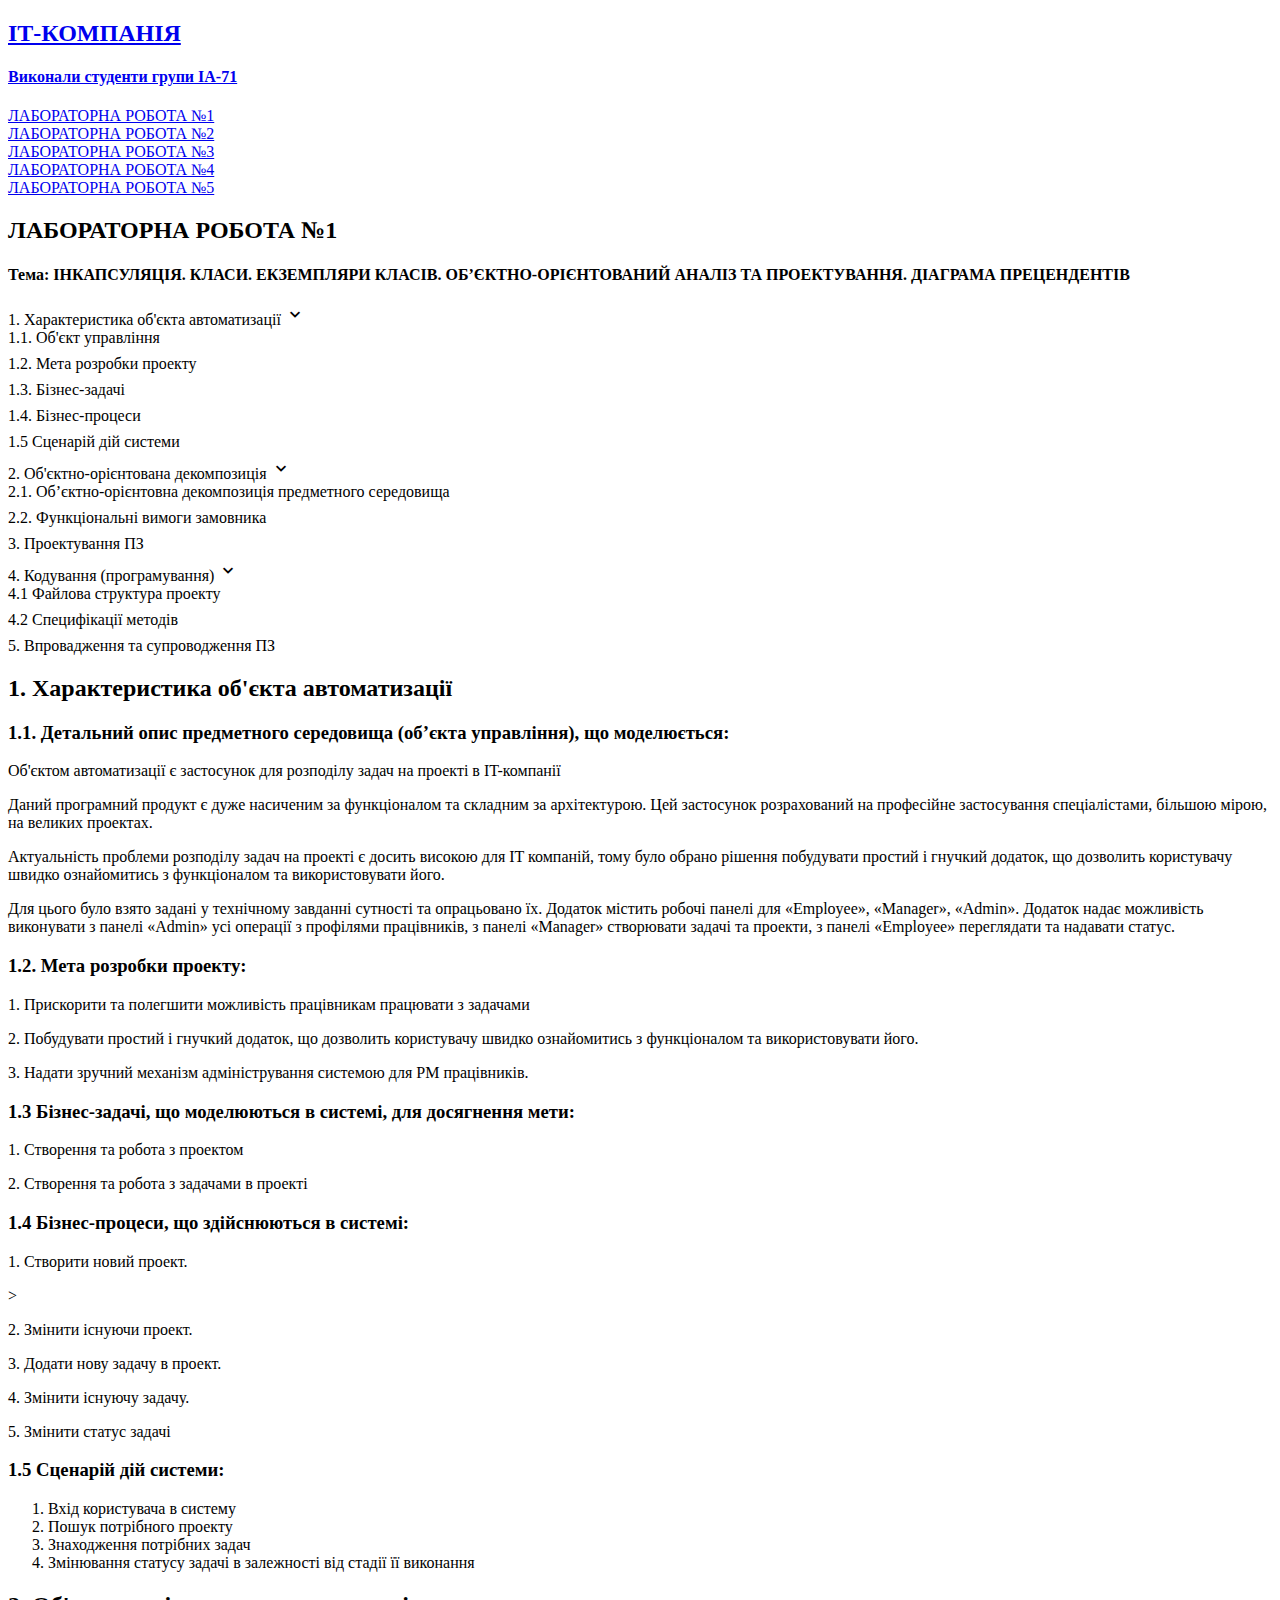
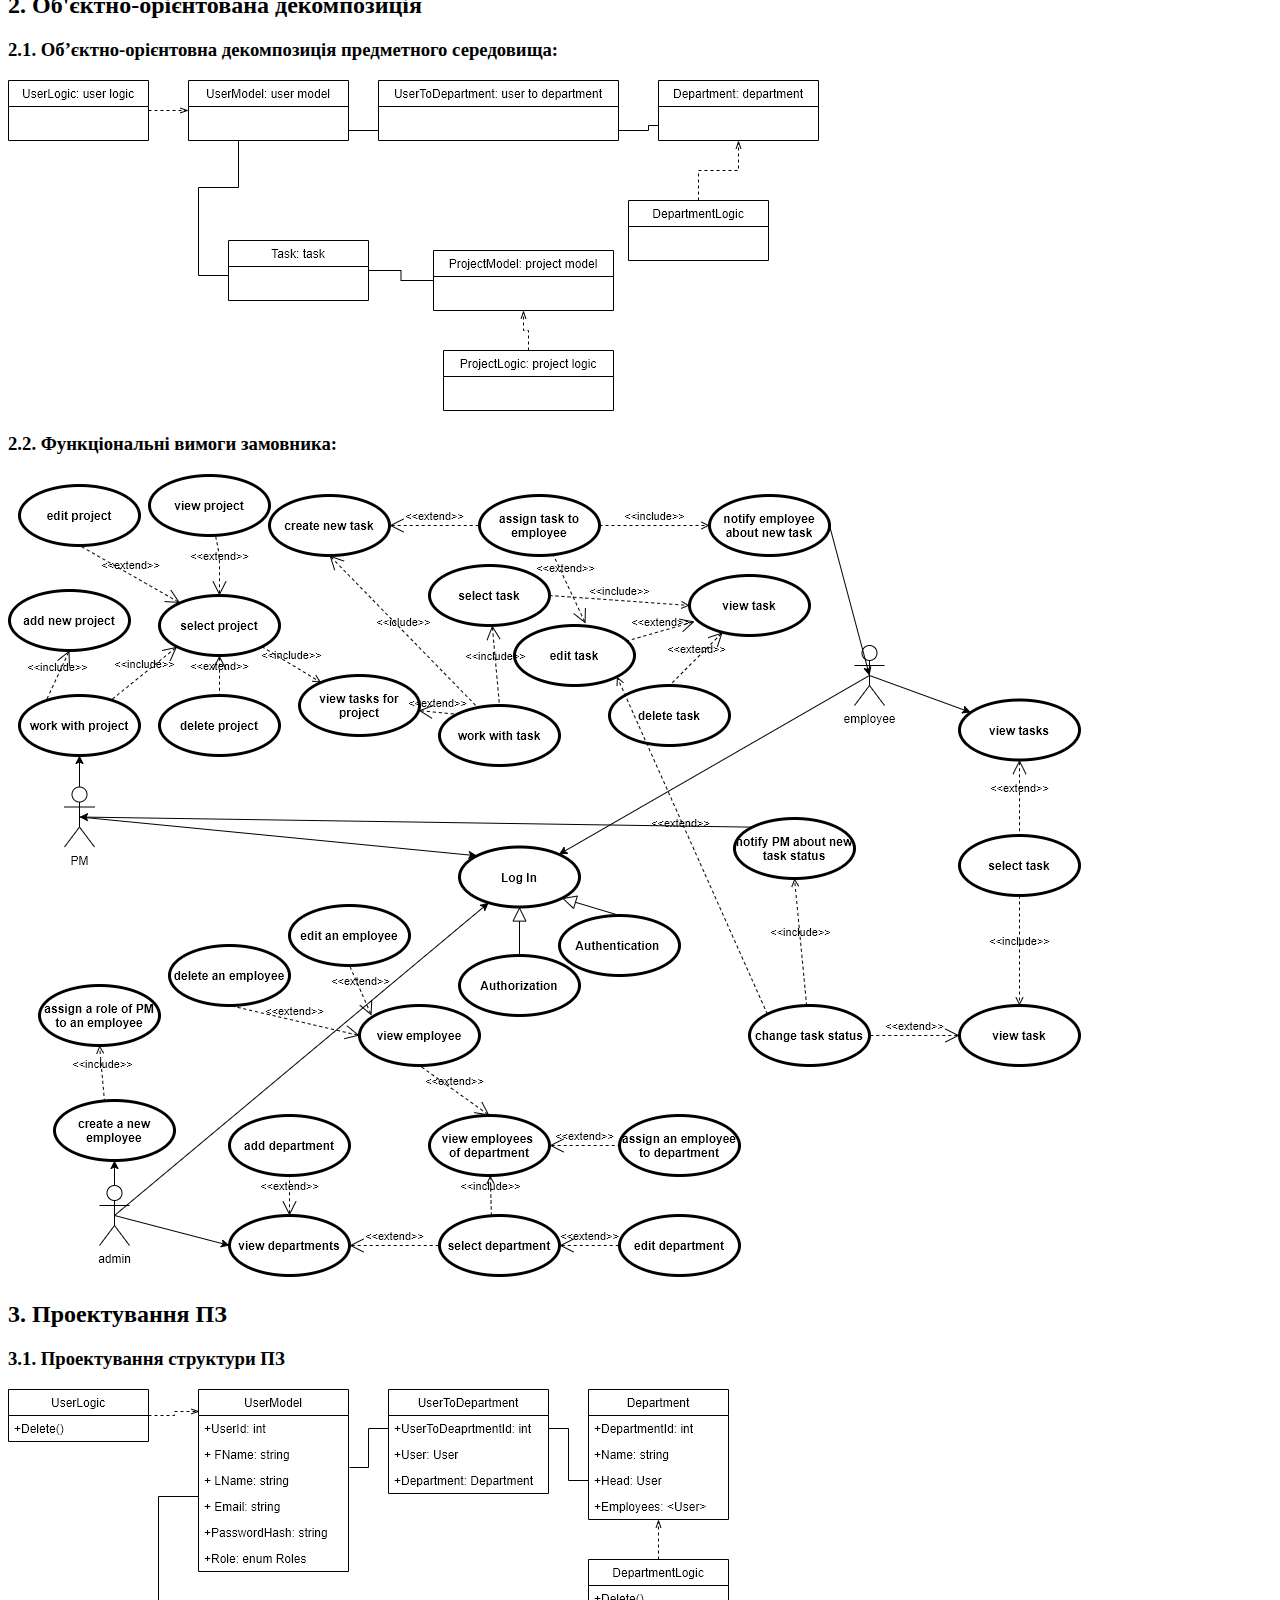
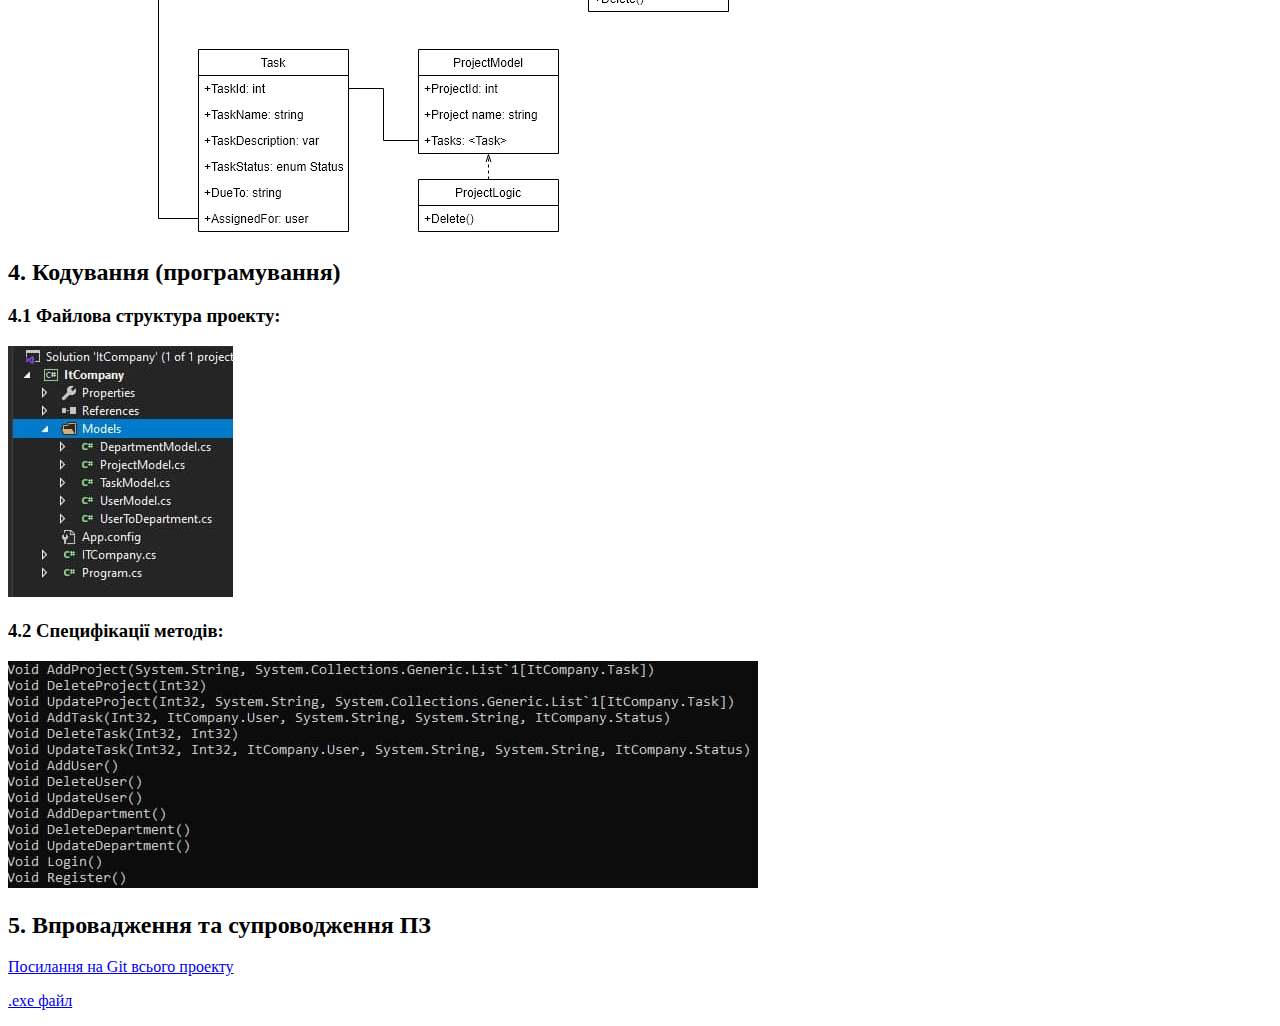
==== commit 6a9efeab: "Update lab1.html" ====
--- a/pages/lab1.html
+++ b/pages/lab1.html
@@ -154,7 +154,7 @@
                     </div>
                     <div class="subSection collapse">
                         <h3 class="mb-3">2.2. Функціональні вимоги замовника:</h3>
-                        <img src="../images/use_case.png" class="img-fluid" alt="Responsive image">
+                        <img src="../images/use_case1.png" class="img-fluid" alt="Responsive image">
                     </div>
                 </div>
                 <div class="section collapse">
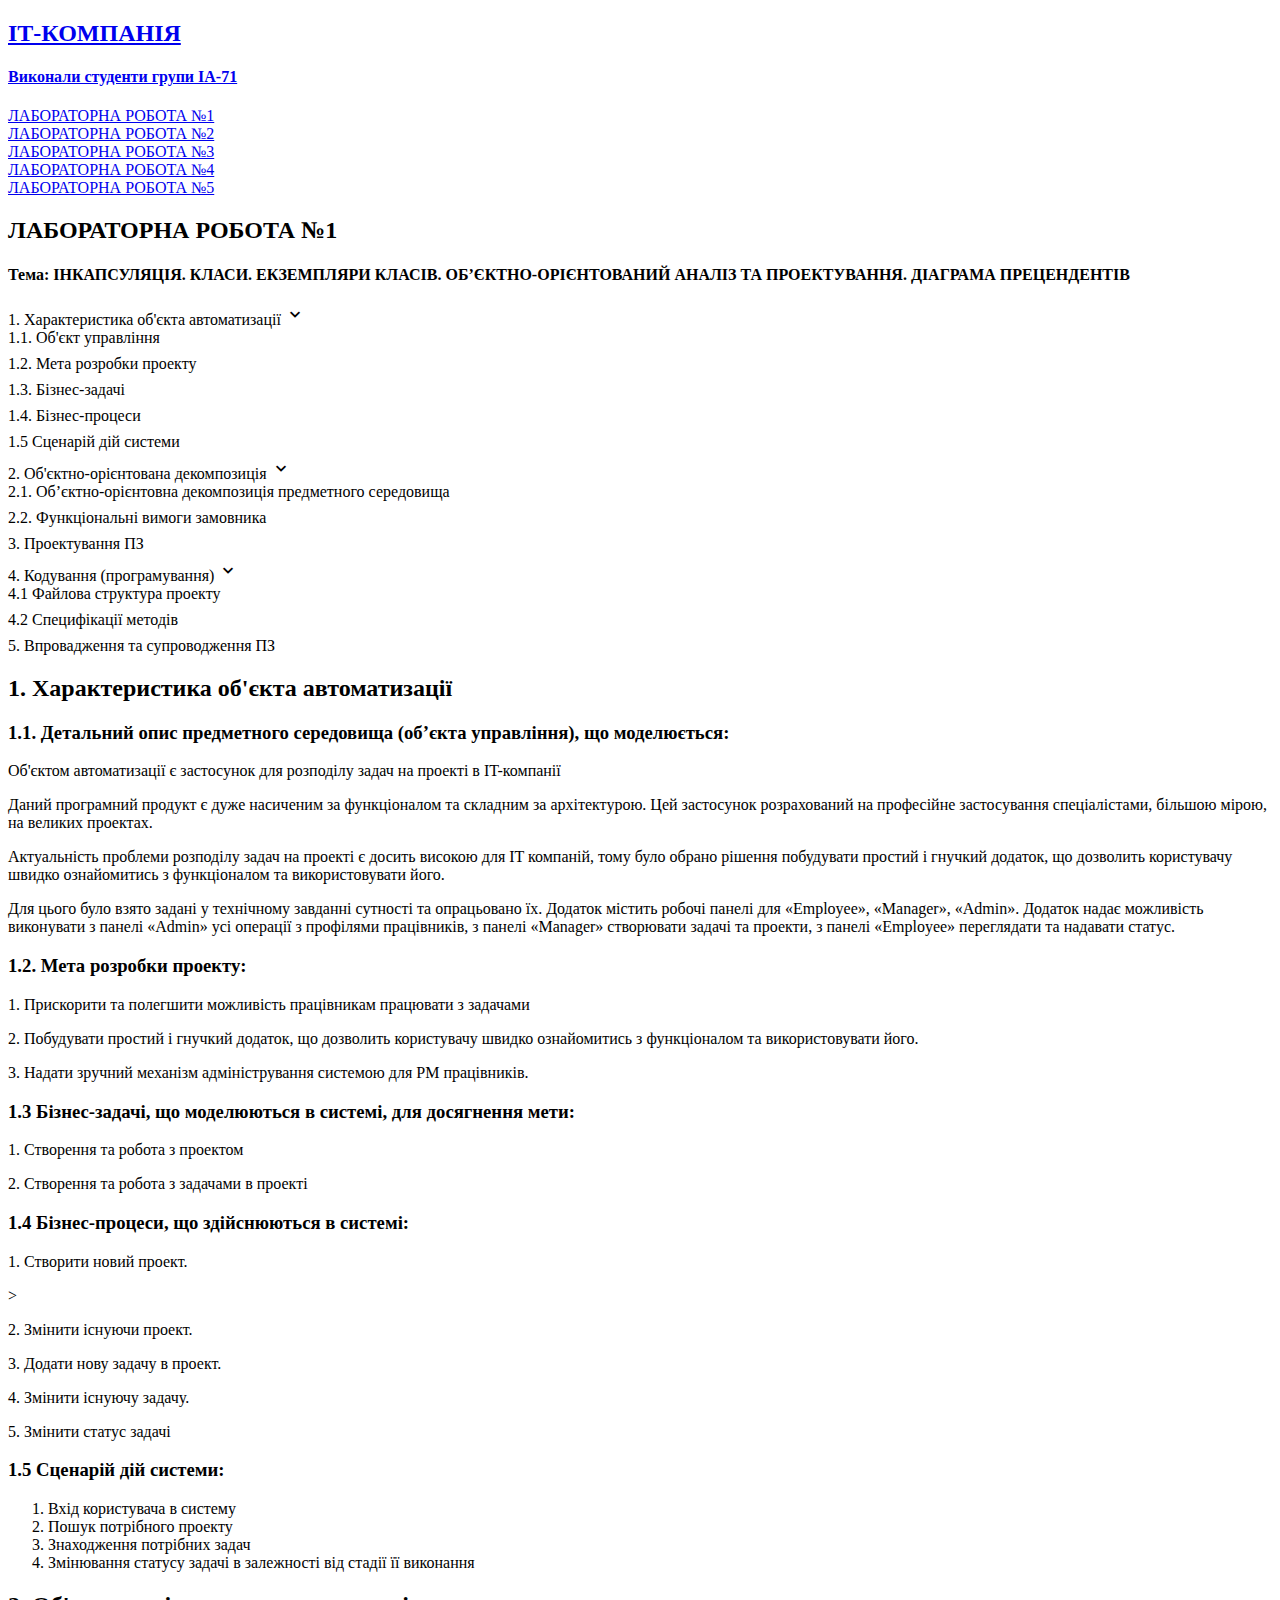
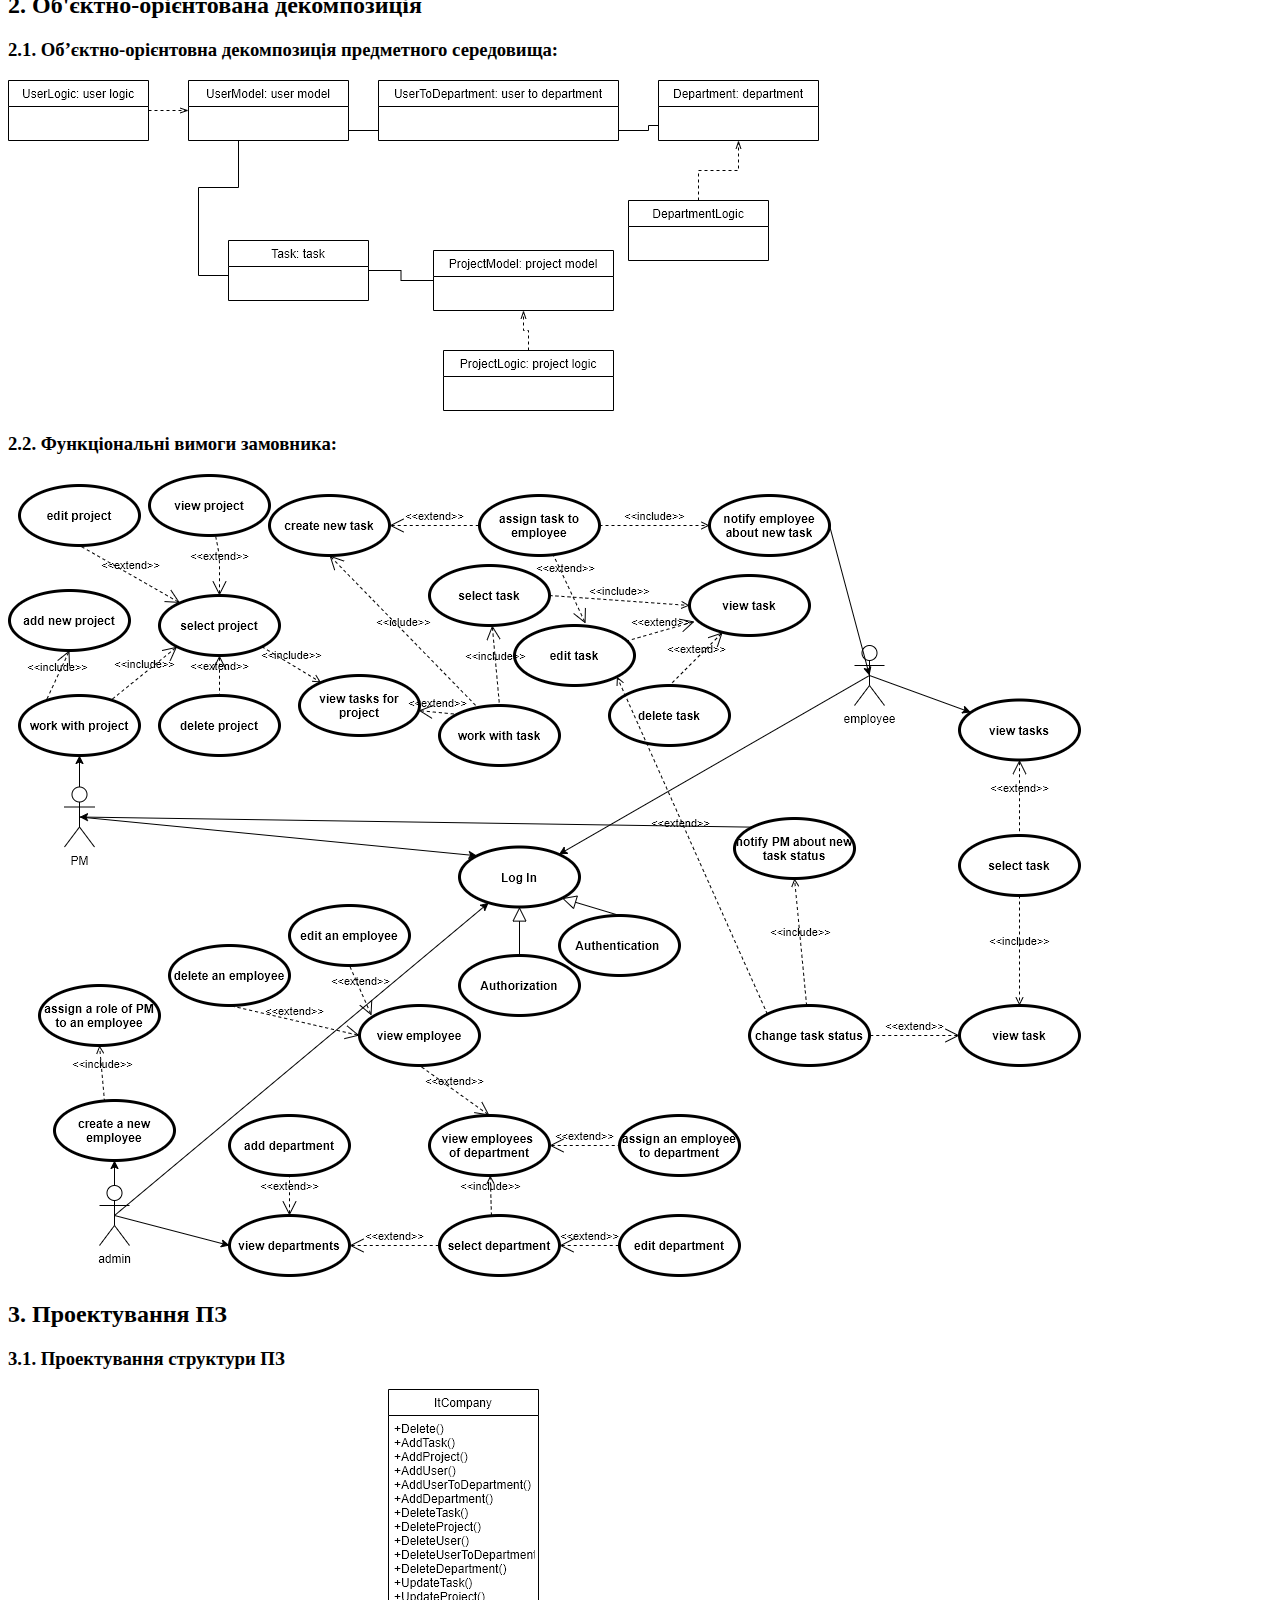
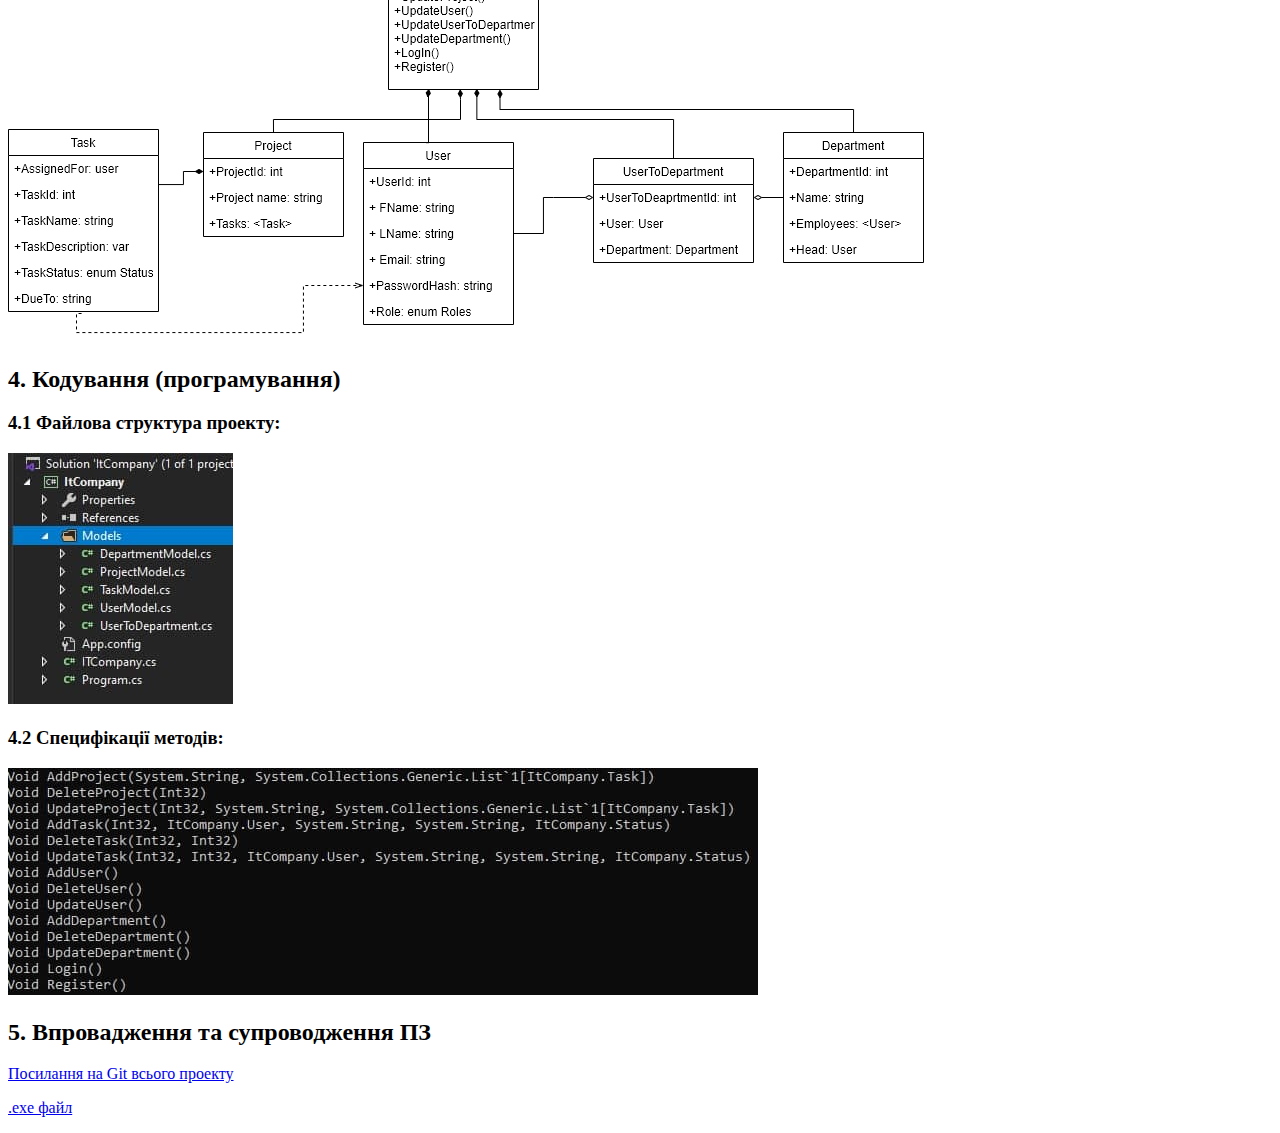
==== commit 7835dedf: "fix classes" ====
--- a/pages/lab1.html
+++ b/pages/lab1.html
@@ -161,7 +161,7 @@
                     <h2 class="text-center">3. Проектування ПЗ</h2>
                     <div class="subSection collapse show">
                         <h3 class="mb-3">3.1. Проектування структури ПЗ</h3>
-                        <img src="../images/classes.png" class="img-fluid" alt="Responsive image">
+                        <img src="../images/classes1.png" class="img-fluid" alt="Responsive image">
                     </div>
                 </div>
                 <div class="section collapse">
